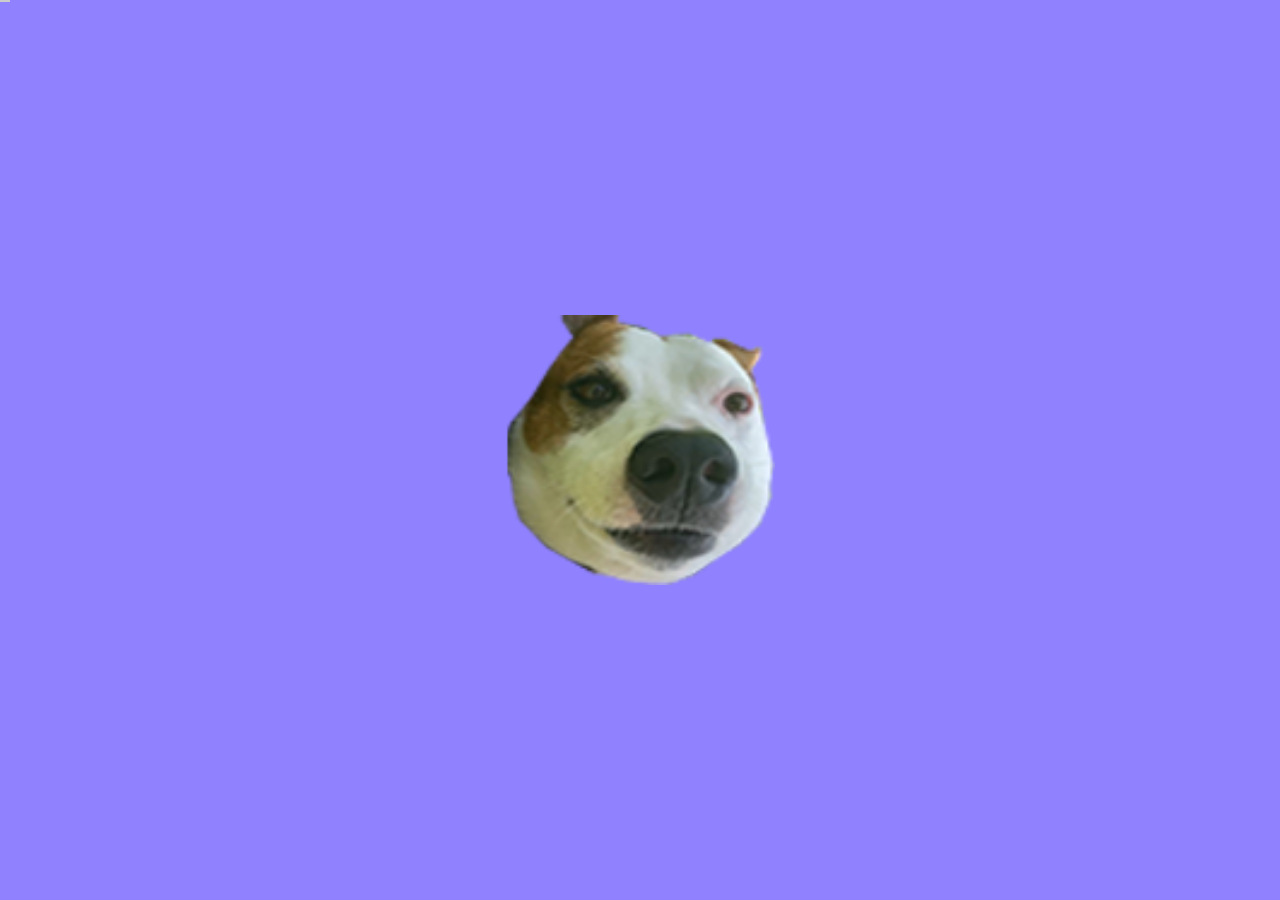
==== index.html @ 77dcffa6 "initial commit" ====
<!DOCTYPE html>
<html lang="en">
<head>
    <meta charset="UTF-8">
    <meta name="viewport" content="width=device-width, initial-scale=1">
    <title>Milo Clicker</title>
    <!-- Metadata -->
    <meta name="application-name" content="Milo Clicker">
    <meta name="author" content="Milo Clicker">
    <meta name="description" content="Milo Clicker">
    <meta name="keywords" content="milo,kingsammelot,clicker,cookie clicker,samme">
    <meta property="og:title" content="Milo Clicker">
    <meta property="og:description" content="click milo so much your hand explodes (but you can still pet milo)">
    <meta property="og:image" content="/img/creekflow.png">
    <meta property="og:type" content="website">
    <meta name="twitter:card" content="summary_large_image">
    <meta name="twitter:title" content="creekflow">
    <meta name="twitter:description" content="creekflow">
    <meta name="twitter:image" content="/img/creekflow.png">
    <link rel="apple-touch-icon" href="/img/creekflow.png">
    <meta name="theme-color" content="#9082ff">
    <!-- Stylesheets -->
    <style>
        @import url("fonts/noto-sans/noto-sans.css");
        * {
            box-sizing: border-box;
            position: relative;
        }
        body {
            background: #9082ff;
            margin: 0;
            height: 100vh;
            overflow: hidden;
            font-family: "Noto Sans", Arial, Helvetica, sans-serif;
        }
        #creekflow {
            cursor: pointer;
            width: 30vh;
            position: absolute;
            top: 50%;
            left: 50%;
            transform: translate(-50%,-50%) scale(1);
            user-select: none;
            transition: transform .2s cubic-bezier(0.33, 1, 0.68, 1);
        }
        #creekflow:active {
            transform: translate(-50%,-50%) scale(.9);
        }
        #items.hidden {
            transform: translate(-100%,0);
        }
        #widgets > div.hidden {
            transform: translate(110%,0);
        }
    </style>
    <link rel="stylesheet" href="css/root.css">
    <link rel="stylesheet" href="css/items.css">
    <link rel="stylesheet" href="css/tooltip.css">
    <link rel="stylesheet" href="css/widgets.css">
    <link rel="stylesheet" href="css/video-js.css">
</head>
<body>
    <img id="creekflow" src="img/creekflow.png" alt="Creekflow" draggable="false" onclick="creekflow()"/>
    <div id="items" class="hidden">
        <ul>
        </ul>
        <span id="count">10 Points</span>
        <span id="power">1x Power</span>
    </div>
    <div id="widgets">
        <div class="top-five-videos hidden">
            <div class="top-five-videos-player">
            </div>
        </div>
        <div class="ecat hidden">
            <div>
                <img class="crude-oil" src="item-data/ecat/item.png" alt="ECAT"/>
                <div class="crude-oil-shadow"></div>
            </div>
        </div>
        <div class="crudeoil hidden">
            <div>
                <img class="crude-oil" src="item-data/crude_oil/item.png" alt=""/>
                <div class="crude-oil-shadow"></div>
            </div>
        </div>
        <div class="music hidden">
            <div class="inner-player">
                <audio class="player"></audio>
                <div>
                    <div class="cover-art">
                        <img class="track-cover" alt="Cover Art">
                    </div>
                </div>
                <div>
                    <div class="track-info">
                        <span class="track-title">track title</span>
                        <span class="track-artist">track artist</span>
                    </div>
                    <div class="track-timestamps">
                        <span class="track-time">-:--</span>
                        <span class="track-time-neg">--:--</span>
                    </div>
                    <div class="track-progress">
                        <div class="track-progress-inner" style="width: 0"></div>
                    </div>
                    <div class="track-controls">
                        <button class="playback-prev"><img src="item-data/album/icons/media-skip-backward.svg" alt="Previous"/></button>
                        <button class="playback-pause"><img src="item-data/album/icons/media-playback-start.svg" alt="Play"/></button>
                        <button class="playback-next"><img src="item-data/album/icons/media-skip-forward.svg" alt="Next"/></button>
                        <label class="player-volume">
                            <img src="item-data/album/icons/player-volume.svg" alt="Volume"/>
                            <input type="range" min="0" max="100" value="50">
                        </label>
                    </div>
                </div>
            </div>
        </div>
    </div>
    <div class="tooltip-container">
        <div id="tooltip"></div>
    </div>
</body>
<script src="js/index.js"></script>
<script src="js/sfx.js"></script>
<script src="js/video.min.js"></script>
<script src="js/player.js"></script>
<script src="js/items.js"></script>
<script src="js/tooltip.js"></script>
<script src="js/playerCore.js"></script>
</html>
---- css/items.css ----
#items {
    list-style: none;
    width: 240px;
    height: 100vh;
    background: rgba(0, 0, 0, 0.8);
    color: #fff;
    border-style: solid;
    border-color: #fff;
    border-width: 1px 1px 1px 0;
    border-radius: 0 12px 12px 0;
    display: flex;
    flex-direction: column;

    transition: transform 1.7s linear;
    transform: translate(0,0);
}
#items > ul {
    margin: 0;
    padding: 4px;
    overflow-y: scroll;
    scrollbar-width: none;
    flex: 1;
}
#items > ul > li {
    background: linear-gradient(0deg, #2a2a2a, #000);
    border: 1px solid #ccc;
    border-radius: 6px;
    padding: 4px;
    user-select: none;
    cursor: pointer;
    margin-bottom: 4px;

    display: grid;
    grid-template-columns: 48px 1fr;
    grid-template-rows: auto auto;
    gap: 0 4px;
    grid-template-areas:
        "item-image item-title"
        "item-image item-cost";
}
#items > ul > li.locked {
    cursor: not-allowed;
    background: linear-gradient(0deg, #111, #000);
    border: 1px solid #777;
    color: #777;
}
#items > ul > li.unlocked {
    cursor: default;
    background: linear-gradient(0deg, #111, #000);
    border: 1px solid #1c1;
    color: #777;
}
#items > ul > li > span {
    display: block;
    pointer-events: none;
}
.item-title {
    grid-area: item-title;
    font-size: 12pt;
    font-weight: bold;
}
.item-cost {
    grid-area: item-cost;
    font-size: 10pt;
}
.item-count {
    position: absolute;
    top: 4px;
    right: 4px;
    color: #000;
    background: #ffffffa0;
    padding: 0 4px;
    border-radius: 4px;
    font-size: 10pt;
}
.item-image {
    grid-area: item-image;
    width: 48px;
    height: 48px;
}
#count {
    border-top: 1px solid #ccc;
    width: 100%;
    padding: 6px 6px 0;
    background: #000;
}
#power {
    width: 100%;
    padding: 0 6px 6px;
    background: #000;
    border-radius: 0 0 11px 0;
}
---- css/tooltip.css ----
.tooltip-container {
    position: absolute;
    top: 0;
    left: 0;
    width: 100%;
    height: 100%;
    z-index: 2147483647;
    pointer-events: none;
    overflow: hidden;
}
#tooltip {
    background: linear-gradient(0deg, #2a2a2a, #000);
    border: 1px solid #ccc;
    padding: 0 4px;
    user-select: none;
    color: #fff;
    width: fit-content;
    font-size: 10pt;
}
---- css/widgets.css ----
#widgets {
    position: absolute;
    right: 0;
    bottom: 0;
    width: 328px;
    height: 100vh;
    padding: 4px;
    display: flex;
    flex-direction: column;
    justify-content: end;
    gap: 4px;
}
#widgets > div {
    background: linear-gradient(0deg, #2a2a2a, #000);
    border: 1px solid #ccc;
    border-radius: 6px;
    padding: 4px;
    user-select: none;
    color: #fff;
    transition: transform 1s linear;
    transform: translate(0,0);
}
#widgets > div.hidden {

}


/* MUSIC PLAYER */
.inner-player {
    display: flex;
    gap: 4px;
}
.inner-player > div:first-of-type {
    width: 96px;
}
.inner-player > div:last-of-type {
    width: auto;
    flex: 1;
    display: flex;
    flex-direction: column;
    gap: 4px;
}
.track-title {
    line-height: 1.1;
}
.cover-art {
    grid-area: cover-art;
    width: 96px;
    height: 96px;
}
.track-cover {
    width: 100%;
    height: 100%;
}
.track-info {
    grid-area: track-info;
    display: flex;
    flex-direction: column;
    min-height: 40px;
}
.track-timestamps {
    grid-area: track-timestamps;
    display: flex;
    justify-content: space-between;
    align-items: end;
    line-height: 1;
    height: 14px;
}
.track-progress {
    grid-area: track-progress;
    width: 100%;
    height: 4px;
    border-radius: 9000px;
    overflow: hidden;
    background: #ffffff40;
}
.track-progress-inner {
    background: #fff;
    height: 100%;
}
.track-controls {
    grid-area: track-controls;
    display: flex;
    gap: 4px;
    margin-top: 2px;
}
.track-controls button {
    width: 24px;
    height: 24px;
    background: linear-gradient(0deg, #2a2a2a, #000);
    border: 1px solid #ccc;
    border-radius: 6px;
    user-select: none;
    color: #fff;
    padding: 3px;
    cursor: pointer;
}
.player-volume {
    flex: 1;
    display: flex;
    align-items: center;
}
.player-volume img {
    width: 16px;
    height: 16px;
}
.player-volume input[type="range"] {
    width: 100px;
    flex: 1;
}



.crudeoil, .ecat {
    display: flex;
    justify-content: center;
    align-items: center;
}
.crudeoil > div,
.ecat > div {
    width: 200px;
    height: 200px;
    cursor: pointer;
}
.crudeoil.locked,
.ecat.locked {
    cursor: not-allowed;
}
.crude-oil, .crude-oil-shadow {
    width: 200px;
    height: 200px;
    position: absolute;
}
.crude-oil-shadow {
    background-image: url("../item-data/crude_oil/item.png");
    background-size: 200px 200px;
    background-repeat: no-repeat;
    filter: brightness(0);
    height: 100%;
    opacity: 0.8;
}
.ecat .crude-oil-shadow {
    background-image: url("../item-data/ecat/item.png");
}
.top-five-videos {
    
}
.top-five-videos .video-js {
    width: 100%;
    height: auto;
    aspect-ratio: 16 / 9;
}
.video-js .vjs-icon-placeholder {
    position: static;
}
---- css/video-js.css ----
.vjs-svg-icon {
  display: inline-block;
  background-repeat: no-repeat;
  background-position: center;
  fill: currentColor;
  height: 1.8em;
  width: 1.8em;
}
.vjs-svg-icon:before {
  content: none !important;
}

.vjs-svg-icon:hover,
.vjs-control:focus .vjs-svg-icon {
  filter: drop-shadow(0 0 0.25em #fff);
}

.vjs-modal-dialog .vjs-modal-dialog-content, .video-js .vjs-modal-dialog, .vjs-button > .vjs-icon-placeholder:before, .video-js .vjs-big-play-button .vjs-icon-placeholder:before {
  position: absolute;
  top: 0;
  left: 0;
  width: 100%;
  height: 100%;
}

.vjs-button > .vjs-icon-placeholder:before, .video-js .vjs-big-play-button .vjs-icon-placeholder:before {
  text-align: center;
}

@font-face {
  font-family: VideoJS;
  src: url([data-uri]) format("woff");
  font-weight: normal;
  font-style: normal;
}
.vjs-icon-play, .video-js .vjs-play-control .vjs-icon-placeholder, .video-js .vjs-big-play-button .vjs-icon-placeholder:before {
  font-family: VideoJS;
  font-weight: normal;
  font-style: normal;
}
.vjs-icon-play:before, .video-js .vjs-play-control .vjs-icon-placeholder:before, .video-js .vjs-big-play-button .vjs-icon-placeholder:before {
  content: "\f101";
}

.vjs-icon-play-circle {
  font-family: VideoJS;
  font-weight: normal;
  font-style: normal;
}
.vjs-icon-play-circle:before {
  content: "\f102";
}

.vjs-icon-pause, .video-js .vjs-play-control.vjs-playing .vjs-icon-placeholder {
  font-family: VideoJS;
  font-weight: normal;
  font-style: normal;
}
.vjs-icon-pause:before, .video-js .vjs-play-control.vjs-playing .vjs-icon-placeholder:before {
  content: "\f103";
}

.vjs-icon-volume-mute, .video-js .vjs-mute-control.vjs-vol-0 .vjs-icon-placeholder {
  font-family: VideoJS;
  font-weight: normal;
  font-style: normal;
}
.vjs-icon-volume-mute:before, .video-js .vjs-mute-control.vjs-vol-0 .vjs-icon-placeholder:before {
  content: "\f104";
}

.vjs-icon-volume-low, .video-js .vjs-mute-control.vjs-vol-1 .vjs-icon-placeholder {
  font-family: VideoJS;
  font-weight: normal;
  font-style: normal;
}
.vjs-icon-volume-low:before, .video-js .vjs-mute-control.vjs-vol-1 .vjs-icon-placeholder:before {
  content: "\f105";
}

.vjs-icon-volume-mid, .video-js .vjs-mute-control.vjs-vol-2 .vjs-icon-placeholder {
  font-family: VideoJS;
  font-weight: normal;
  font-style: normal;
}
.vjs-icon-volume-mid:before, .video-js .vjs-mute-control.vjs-vol-2 .vjs-icon-placeholder:before {
  content: "\f106";
}

.vjs-icon-volume-high, .video-js .vjs-mute-control .vjs-icon-placeholder {
  font-family: VideoJS;
  font-weight: normal;
  font-style: normal;
}
.vjs-icon-volume-high:before, .video-js .vjs-mute-control .vjs-icon-placeholder:before {
  content: "\f107";
}

.vjs-icon-fullscreen-enter, .video-js .vjs-fullscreen-control .vjs-icon-placeholder {
  font-family: VideoJS;
  font-weight: normal;
  font-style: normal;
}
.vjs-icon-fullscreen-enter:before, .video-js .vjs-fullscreen-control .vjs-icon-placeholder:before {
  content: "\f108";
}

.vjs-icon-fullscreen-exit, .video-js.vjs-fullscreen .vjs-fullscreen-control .vjs-icon-placeholder {
  font-family: VideoJS;
  font-weight: normal;
  font-style: normal;
}
.vjs-icon-fullscreen-exit:before, .video-js.vjs-fullscreen .vjs-fullscreen-control .vjs-icon-placeholder:before {
  content: "\f109";
}

.vjs-icon-spinner {
  font-family: VideoJS;
  font-weight: normal;
  font-style: normal;
}
.vjs-icon-spinner:before {
  content: "\f10a";
}

.vjs-icon-subtitles, .video-js .vjs-subs-caps-button .vjs-icon-placeholder,
.video-js.video-js:lang(en-GB) .vjs-subs-caps-button .vjs-icon-placeholder,
.video-js.video-js:lang(en-IE) .vjs-subs-caps-button .vjs-icon-placeholder,
.video-js.video-js:lang(en-AU) .vjs-subs-caps-button .vjs-icon-placeholder,
.video-js.video-js:lang(en-NZ) .vjs-subs-caps-button .vjs-icon-placeholder, .video-js .vjs-subtitles-button .vjs-icon-placeholder {
  font-family: VideoJS;
  font-weight: normal;
  font-style: normal;
}
.vjs-icon-subtitles:before, .video-js .vjs-subs-caps-button .vjs-icon-placeholder:before,
.video-js.video-js:lang(en-GB) .vjs-subs-caps-button .vjs-icon-placeholder:before,
.video-js.video-js:lang(en-IE) .vjs-subs-caps-button .vjs-icon-placeholder:before,
.video-js.video-js:lang(en-AU) .vjs-subs-caps-button .vjs-icon-placeholder:before,
.video-js.video-js:lang(en-NZ) .vjs-subs-caps-button .vjs-icon-placeholder:before, .video-js .vjs-subtitles-button .vjs-icon-placeholder:before {
  content: "\f10b";
}

.vjs-icon-captions, .video-js:lang(en) .vjs-subs-caps-button .vjs-icon-placeholder,
.video-js:lang(fr-CA) .vjs-subs-caps-button .vjs-icon-placeholder, .video-js .vjs-captions-button .vjs-icon-placeholder {
  font-family: VideoJS;
  font-weight: normal;
  font-style: normal;
}
.vjs-icon-captions:before, .video-js:lang(en) .vjs-subs-caps-button .vjs-icon-placeholder:before,
.video-js:lang(fr-CA) .vjs-subs-caps-button .vjs-icon-placeholder:before, .video-js .vjs-captions-button .vjs-icon-placeholder:before {
  content: "\f10c";
}

.vjs-icon-hd {
  font-family: VideoJS;
  font-weight: normal;
  font-style: normal;
}
.vjs-icon-hd:before {
  content: "\f10d";
}

.vjs-icon-chapters, .video-js .vjs-chapters-button .vjs-icon-placeholder {
  font-family: VideoJS;
  font-weight: normal;
  font-style: normal;
}
.vjs-icon-chapters:before, .video-js .vjs-chapters-button .vjs-icon-placeholder:before {
  content: "\f10e";
}

.vjs-icon-downloading {
  font-family: VideoJS;
  font-weight: normal;
  font-style: normal;
}
.vjs-icon-downloading:before {
  content: "\f10f";
}

.vjs-icon-file-download {
  font-family: VideoJS;
  font-weight: normal;
  font-style: normal;
}
.vjs-icon-file-download:before {
  content: "\f110";
}

.vjs-icon-file-download-done {
  font-family: VideoJS;
  font-weight: normal;
  font-style: normal;
}
.vjs-icon-file-download-done:before {
  content: "\f111";
}

.vjs-icon-file-download-off {
  font-family: VideoJS;
  font-weight: normal;
  font-style: normal;
}
.vjs-icon-file-download-off:before {
  content: "\f112";
}

.vjs-icon-share {
  font-family: VideoJS;
  font-weight: normal;
  font-style: normal;
}
.vjs-icon-share:before {
  content: "\f113";
}

.vjs-icon-cog {
  font-family: VideoJS;
  font-weight: normal;
  font-style: normal;
}
.vjs-icon-cog:before {
  content: "\f114";
}

.vjs-icon-square {
  font-family: VideoJS;
  font-weight: normal;
  font-style: normal;
}
.vjs-icon-square:before {
  content: "\f115";
}

.vjs-icon-circle, .vjs-seek-to-live-control .vjs-icon-placeholder, .video-js .vjs-volume-level, .video-js .vjs-play-progress {
  font-family: VideoJS;
  font-weight: normal;
  font-style: normal;
}
.vjs-icon-circle:before, .vjs-seek-to-live-control .vjs-icon-placeholder:before, .video-js .vjs-volume-level:before, .video-js .vjs-play-progress:before {
  content: "\f116";
}

.vjs-icon-circle-outline {
  font-family: VideoJS;
  font-weight: normal;
  font-style: normal;
}
.vjs-icon-circle-outline:before {
  content: "\f117";
}

.vjs-icon-circle-inner-circle {
  font-family: VideoJS;
  font-weight: normal;
  font-style: normal;
}
.vjs-icon-circle-inner-circle:before {
  content: "\f118";
}

.vjs-icon-cancel, .video-js .vjs-control.vjs-close-button .vjs-icon-placeholder {
  font-family: VideoJS;
  font-weight: normal;
  font-style: normal;
}
.vjs-icon-cancel:before, .video-js .vjs-control.vjs-close-button .vjs-icon-placeholder:before {
  content: "\f119";
}

.vjs-icon-repeat {
  font-family: VideoJS;
  font-weight: normal;
  font-style: normal;
}
.vjs-icon-repeat:before {
  content: "\f11a";
}

.vjs-icon-replay, .video-js .vjs-play-control.vjs-ended .vjs-icon-placeholder {
  font-family: VideoJS;
  font-weight: normal;
  font-style: normal;
}
.vjs-icon-replay:before, .video-js .vjs-play-control.vjs-ended .vjs-icon-placeholder:before {
  content: "\f11b";
}

.vjs-icon-replay-5, .video-js .vjs-skip-backward-5 .vjs-icon-placeholder {
  font-family: VideoJS;
  font-weight: normal;
  font-style: normal;
}
.vjs-icon-replay-5:before, .video-js .vjs-skip-backward-5 .vjs-icon-placeholder:before {
  content: "\f11c";
}

.vjs-icon-replay-10, .video-js .vjs-skip-backward-10 .vjs-icon-placeholder {
  font-family: VideoJS;
  font-weight: normal;
  font-style: normal;
}
.vjs-icon-replay-10:before, .video-js .vjs-skip-backward-10 .vjs-icon-placeholder:before {
  content: "\f11d";
}

.vjs-icon-replay-30, .video-js .vjs-skip-backward-30 .vjs-icon-placeholder {
  font-family: VideoJS;
  font-weight: normal;
  font-style: normal;
}
.vjs-icon-replay-30:before, .video-js .vjs-skip-backward-30 .vjs-icon-placeholder:before {
  content: "\f11e";
}

.vjs-icon-forward-5, .video-js .vjs-skip-forward-5 .vjs-icon-placeholder {
  font-family: VideoJS;
  font-weight: normal;
  font-style: normal;
}
.vjs-icon-forward-5:before, .video-js .vjs-skip-forward-5 .vjs-icon-placeholder:before {
  content: "\f11f";
}

.vjs-icon-forward-10, .video-js .vjs-skip-forward-10 .vjs-icon-placeholder {
  font-family: VideoJS;
  font-weight: normal;
  font-style: normal;
}
.vjs-icon-forward-10:before, .video-js .vjs-skip-forward-10 .vjs-icon-placeholder:before {
  content: "\f120";
}

.vjs-icon-forward-30, .video-js .vjs-skip-forward-30 .vjs-icon-placeholder {
  font-family: VideoJS;
  font-weight: normal;
  font-style: normal;
}
.vjs-icon-forward-30:before, .video-js .vjs-skip-forward-30 .vjs-icon-placeholder:before {
  content: "\f121";
}

.vjs-icon-audio, .video-js .vjs-audio-button .vjs-icon-placeholder {
  font-family: VideoJS;
  font-weight: normal;
  font-style: normal;
}
.vjs-icon-audio:before, .video-js .vjs-audio-button .vjs-icon-placeholder:before {
  content: "\f122";
}

.vjs-icon-next-item {
  font-family: VideoJS;
  font-weight: normal;
  font-style: normal;
}
.vjs-icon-next-item:before {
  content: "\f123";
}

.vjs-icon-previous-item {
  font-family: VideoJS;
  font-weight: normal;
  font-style: normal;
}
.vjs-icon-previous-item:before {
  content: "\f124";
}

.vjs-icon-shuffle {
  font-family: VideoJS;
  font-weight: normal;
  font-style: normal;
}
.vjs-icon-shuffle:before {
  content: "\f125";
}

.vjs-icon-cast {
  font-family: VideoJS;
  font-weight: normal;
  font-style: normal;
}
.vjs-icon-cast:before {
  content: "\f126";
}

.vjs-icon-picture-in-picture-enter, .video-js .vjs-picture-in-picture-control .vjs-icon-placeholder {
  font-family: VideoJS;
  font-weight: normal;
  font-style: normal;
}
.vjs-icon-picture-in-picture-enter:before, .video-js .vjs-picture-in-picture-control .vjs-icon-placeholder:before {
  content: "\f127";
}

.vjs-icon-picture-in-picture-exit, .video-js.vjs-picture-in-picture .vjs-picture-in-picture-control .vjs-icon-placeholder {
  font-family: VideoJS;
  font-weight: normal;
  font-style: normal;
}
.vjs-icon-picture-in-picture-exit:before, .video-js.vjs-picture-in-picture .vjs-picture-in-picture-control .vjs-icon-placeholder:before {
  content: "\f128";
}

.vjs-icon-facebook {
  font-family: VideoJS;
  font-weight: normal;
  font-style: normal;
}
.vjs-icon-facebook:before {
  content: "\f129";
}

.vjs-icon-linkedin {
  font-family: VideoJS;
  font-weight: normal;
  font-style: normal;
}
.vjs-icon-linkedin:before {
  content: "\f12a";
}

.vjs-icon-twitter {
  font-family: VideoJS;
  font-weight: normal;
  font-style: normal;
}
.vjs-icon-twitter:before {
  content: "\f12b";
}

.vjs-icon-tumblr {
  font-family: VideoJS;
  font-weight: normal;
  font-style: normal;
}
.vjs-icon-tumblr:before {
  content: "\f12c";
}

.vjs-icon-pinterest {
  font-family: VideoJS;
  font-weight: normal;
  font-style: normal;
}
.vjs-icon-pinterest:before {
  content: "\f12d";
}

.vjs-icon-audio-description, .video-js .vjs-descriptions-button .vjs-icon-placeholder {
  font-family: VideoJS;
  font-weight: normal;
  font-style: normal;
}
.vjs-icon-audio-description:before, .video-js .vjs-descriptions-button .vjs-icon-placeholder:before {
  content: "\f12e";
}

.video-js {
  display: inline-block;
  vertical-align: top;
  box-sizing: border-box;
  color: #fff;
  background-color: #000;
  position: relative;
  padding: 0;
  font-size: 10px;
  line-height: 1;
  font-weight: normal;
  font-style: normal;
  font-family: Arial, Helvetica, sans-serif;
  word-break: initial;
}
.video-js:-moz-full-screen {
  position: absolute;
}
.video-js:-webkit-full-screen {
  width: 100% !important;
  height: 100% !important;
}

.video-js[tabindex="-1"] {
  outline: none;
}

.video-js *,
.video-js *:before,
.video-js *:after {
  box-sizing: inherit;
}

.video-js ul {
  font-family: inherit;
  font-size: inherit;
  line-height: inherit;
  list-style-position: outside;
  margin-left: 0;
  margin-right: 0;
  margin-top: 0;
  margin-bottom: 0;
}

.video-js.vjs-fluid,
.video-js.vjs-16-9,
.video-js.vjs-4-3,
.video-js.vjs-9-16,
.video-js.vjs-1-1 {
  width: 100%;
  max-width: 100%;
}

.video-js.vjs-fluid:not(.vjs-audio-only-mode),
.video-js.vjs-16-9:not(.vjs-audio-only-mode),
.video-js.vjs-4-3:not(.vjs-audio-only-mode),
.video-js.vjs-9-16:not(.vjs-audio-only-mode),
.video-js.vjs-1-1:not(.vjs-audio-only-mode) {
  height: 0;
}

.video-js.vjs-16-9:not(.vjs-audio-only-mode) {
  padding-top: 56.25%;
}

.video-js.vjs-4-3:not(.vjs-audio-only-mode) {
  padding-top: 75%;
}

.video-js.vjs-9-16:not(.vjs-audio-only-mode) {
  padding-top: 177.7777777778%;
}

.video-js.vjs-1-1:not(.vjs-audio-only-mode) {
  padding-top: 100%;
}

.video-js.vjs-fill:not(.vjs-audio-only-mode) {
  width: 100%;
  height: 100%;
}

.video-js .vjs-tech {
  position: absolute;
  top: 0;
  left: 0;
  width: 100%;
  height: 100%;
}

.video-js.vjs-audio-only-mode .vjs-tech {
  display: none;
}

body.vjs-full-window,
body.vjs-pip-window {
  padding: 0;
  margin: 0;
  height: 100%;
}

.vjs-full-window .video-js.vjs-fullscreen,
body.vjs-pip-window .video-js {
  position: fixed;
  overflow: hidden;
  z-index: 1000;
  left: 0;
  top: 0;
  bottom: 0;
  right: 0;
}

.video-js.vjs-fullscreen:not(.vjs-ios-native-fs),
body.vjs-pip-window .video-js {
  width: 100% !important;
  height: 100% !important;
  padding-top: 0 !important;
  display: block;
}

.video-js.vjs-fullscreen.vjs-user-inactive {
  cursor: none;
}

.vjs-pip-container .vjs-pip-text {
  position: absolute;
  bottom: 10%;
  font-size: 2em;
  background-color: rgba(0, 0, 0, 0.7);
  padding: 0.5em;
  text-align: center;
  width: 100%;
}

.vjs-layout-tiny.vjs-pip-container .vjs-pip-text,
.vjs-layout-x-small.vjs-pip-container .vjs-pip-text,
.vjs-layout-small.vjs-pip-container .vjs-pip-text {
  bottom: 0;
  font-size: 1.4em;
}

.vjs-hidden {
  display: none !important;
}

.vjs-disabled {
  opacity: 0.5;
  cursor: default;
}

.video-js .vjs-offscreen {
  height: 1px;
  left: -9999px;
  position: absolute;
  top: 0;
  width: 1px;
}

.vjs-lock-showing {
  display: block !important;
  opacity: 1 !important;
  visibility: visible !important;
}

.vjs-no-js {
  padding: 20px;
  color: #fff;
  background-color: #000;
  font-size: 18px;
  font-family: Arial, Helvetica, sans-serif;
  text-align: center;
  width: 300px;
  height: 150px;
  margin: 0px auto;
}

.vjs-no-js a,
.vjs-no-js a:visited {
  color: #66A8CC;
}

.video-js .vjs-big-play-button {
  font-size: 3em;
  line-height: 1.5em;
  height: 1.63332em;
  width: 3em;
  display: block;
  position: absolute;
  top: 50%;
  left: 50%;
  padding: 0;
  margin-top: -0.81666em;
  margin-left: -1.5em;
  cursor: pointer;
  opacity: 1;
  border: 0.06666em solid #fff;
  background-color: #2B333F;
  background-color: rgba(43, 51, 63, 0.7);
  border-radius: 0.3em;
  transition: all 0.4s;
}
.vjs-big-play-button .vjs-svg-icon {
  width: 1em;
  height: 1em;
  position: absolute;
  top: 50%;
  left: 50%;
  line-height: 1;
  transform: translate(-50%, -50%);
}

.video-js:hover .vjs-big-play-button,
.video-js .vjs-big-play-button:focus {
  border-color: #fff;
  background-color: rgb(114.9141509434, 132.7028301887, 159.3858490566);
  background-color: rgba(114.9141509434, 132.7028301887, 159.3858490566, 0.5);
  transition: all 0s;
}

.vjs-controls-disabled .vjs-big-play-button,
.vjs-has-started .vjs-big-play-button,
.vjs-using-native-controls .vjs-big-play-button,
.vjs-error .vjs-big-play-button {
  display: none;
}

.vjs-has-started.vjs-paused.vjs-show-big-play-button-on-pause:not(.vjs-seeking, .vjs-scrubbing, .vjs-error) .vjs-big-play-button {
  display: block;
}

.video-js button {
  background: none;
  border: none;
  color: inherit;
  display: inline-block;
  font-size: inherit;
  line-height: inherit;
  text-transform: none;
  text-decoration: none;
  transition: none;
  -webkit-appearance: none;
  -moz-appearance: none;
       appearance: none;
}

.video-js.vjs-spatial-navigation-enabled .vjs-button:focus {
  outline: 0.0625em solid white;
  box-shadow: none;
}

.vjs-control .vjs-button {
  width: 100%;
  height: 100%;
}

.video-js .vjs-control.vjs-close-button {
  cursor: pointer;
  height: 3em;
  position: absolute;
  right: 0;
  top: 0.5em;
  z-index: 2;
}
.video-js .vjs-modal-dialog {
  background: rgba(0, 0, 0, 0.8);
  background: linear-gradient(180deg, rgba(0, 0, 0, 0.8), rgba(255, 255, 255, 0));
  overflow: auto;
}

.video-js .vjs-modal-dialog > * {
  box-sizing: border-box;
}

.vjs-modal-dialog .vjs-modal-dialog-content {
  font-size: 1.2em;
  line-height: 1.5;
  padding: 20px 24px;
  z-index: 1;
}

.vjs-menu-button {
  cursor: pointer;
}

.vjs-menu-button.vjs-disabled {
  cursor: default;
}

.vjs-workinghover .vjs-menu-button.vjs-disabled:hover .vjs-menu {
  display: none;
}

.vjs-menu .vjs-menu-content {
  display: block;
  padding: 0;
  margin: 0;
  font-family: Arial, Helvetica, sans-serif;
  overflow: auto;
}

.vjs-menu .vjs-menu-content > * {
  box-sizing: border-box;
}

.vjs-scrubbing .vjs-control.vjs-menu-button:hover .vjs-menu {
  display: none;
}

.vjs-menu li {
  display: flex;
  justify-content: center;
  list-style: none;
  margin: 0;
  padding: 0.2em 0;
  line-height: 1.4em;
  font-size: 1.2em;
  text-align: center;
  text-transform: lowercase;
}

.vjs-menu li.vjs-menu-item:focus,
.vjs-menu li.vjs-menu-item:hover,
.js-focus-visible .vjs-menu li.vjs-menu-item:hover {
  background-color: rgb(114.9141509434, 132.7028301887, 159.3858490566);
  background-color: rgba(114.9141509434, 132.7028301887, 159.3858490566, 0.5);
}

.vjs-menu li.vjs-selected,
.vjs-menu li.vjs-selected:focus,
.vjs-menu li.vjs-selected:hover,
.js-focus-visible .vjs-menu li.vjs-selected:hover {
  background-color: #fff;
  color: #2B333F;
}
.vjs-menu li.vjs-selected .vjs-svg-icon,
.vjs-menu li.vjs-selected:focus .vjs-svg-icon,
.vjs-menu li.vjs-selected:hover .vjs-svg-icon,
.js-focus-visible .vjs-menu li.vjs-selected:hover .vjs-svg-icon {
  fill: #000000;
}

.video-js .vjs-menu *:not(.vjs-selected):focus:not(:focus-visible),
.js-focus-visible .vjs-menu *:not(.vjs-selected):focus:not(.focus-visible) {
  background: none;
}

.vjs-menu li.vjs-menu-title {
  text-align: center;
  text-transform: uppercase;
  font-size: 1em;
  line-height: 2em;
  padding: 0;
  margin: 0 0 0.3em 0;
  font-weight: bold;
  cursor: default;
}

.vjs-menu-button-popup .vjs-menu {
  display: none;
  position: absolute;
  bottom: 0;
  width: 10em;
  left: -3em;
  height: 0em;
  margin-bottom: 1.5em;
  border-top-color: rgba(43, 51, 63, 0.7);
}

.vjs-pip-window .vjs-menu-button-popup .vjs-menu {
  left: unset;
  right: 1em;
}

.vjs-menu-button-popup .vjs-menu .vjs-menu-content {
  background-color: #2B333F;
  background-color: rgba(43, 51, 63, 0.7);
  position: absolute;
  width: 100%;
  bottom: 1.5em;
  max-height: 15em;
}

.vjs-layout-tiny .vjs-menu-button-popup .vjs-menu .vjs-menu-content,
.vjs-layout-x-small .vjs-menu-button-popup .vjs-menu .vjs-menu-content {
  max-height: 5em;
}

.vjs-layout-small .vjs-menu-button-popup .vjs-menu .vjs-menu-content {
  max-height: 10em;
}

.vjs-layout-medium .vjs-menu-button-popup .vjs-menu .vjs-menu-content {
  max-height: 14em;
}

.vjs-layout-large .vjs-menu-button-popup .vjs-menu .vjs-menu-content,
.vjs-layout-x-large .vjs-menu-button-popup .vjs-menu .vjs-menu-content,
.vjs-layout-huge .vjs-menu-button-popup .vjs-menu .vjs-menu-content {
  max-height: 25em;
}

.vjs-workinghover .vjs-menu-button-popup.vjs-hover .vjs-menu,
.vjs-menu-button-popup .vjs-menu.vjs-lock-showing {
  display: block;
}

.video-js .vjs-menu-button-inline {
  transition: all 0.4s;
  overflow: hidden;
}

.video-js .vjs-menu-button-inline:before {
  width: 2.222222222em;
}

.video-js .vjs-menu-button-inline:hover,
.video-js .vjs-menu-button-inline:focus,
.video-js .vjs-menu-button-inline.vjs-slider-active {
  width: 12em;
}

.vjs-menu-button-inline .vjs-menu {
  opacity: 0;
  height: 100%;
  width: auto;
  position: absolute;
  left: 4em;
  top: 0;
  padding: 0;
  margin: 0;
  transition: all 0.4s;
}

.vjs-menu-button-inline:hover .vjs-menu,
.vjs-menu-button-inline:focus .vjs-menu,
.vjs-menu-button-inline.vjs-slider-active .vjs-menu {
  display: block;
  opacity: 1;
}

.vjs-menu-button-inline .vjs-menu-content {
  width: auto;
  height: 100%;
  margin: 0;
  overflow: hidden;
}

.video-js .vjs-control-bar {
  display: none;
  width: 100%;
  position: absolute;
  bottom: 0;
  left: 0;
  right: 0;
  height: 3em;
  background-color: #2B333F;
  background-color: rgba(43, 51, 63, 0.7);
}

.video-js.vjs-spatial-navigation-enabled .vjs-control-bar {
  gap: 1px;
}

.video-js:not(.vjs-controls-disabled, .vjs-using-native-controls, .vjs-error) .vjs-control-bar.vjs-lock-showing {
  display: flex !important;
}

.vjs-has-started .vjs-control-bar,
.vjs-audio-only-mode .vjs-control-bar {
  display: flex;
  visibility: visible;
  opacity: 1;
  transition: visibility 0.1s, opacity 0.1s;
}

.vjs-has-started.vjs-user-inactive.vjs-playing .vjs-control-bar {
  visibility: visible;
  opacity: 0;
  pointer-events: none;
  transition: visibility 1s, opacity 1s;
}

.vjs-controls-disabled .vjs-control-bar,
.vjs-using-native-controls .vjs-control-bar,
.vjs-error .vjs-control-bar {
  display: none !important;
}

.vjs-audio.vjs-has-started.vjs-user-inactive.vjs-playing .vjs-control-bar,
.vjs-audio-only-mode.vjs-has-started.vjs-user-inactive.vjs-playing .vjs-control-bar {
  opacity: 1;
  visibility: visible;
  pointer-events: auto;
}

.video-js .vjs-control {
  position: relative;
  text-align: center;
  margin: 0;
  padding: 0;
  height: 100%;
  width: 4em;
  flex: none;
}

.video-js .vjs-control.vjs-visible-text {
  width: auto;
  padding-left: 1em;
  padding-right: 1em;
}

.vjs-button > .vjs-icon-placeholder:before {
  font-size: 1.8em;
  line-height: 1.67;
}

.vjs-button > .vjs-icon-placeholder {
  display: block;
}

.vjs-button > .vjs-svg-icon {
  display: inline-block;
}

.video-js .vjs-control:focus:before,
.video-js .vjs-control:hover:before,
.video-js .vjs-control:focus {
  text-shadow: 0em 0em 1em white;
}

.video-js *:not(.vjs-visible-text) > .vjs-control-text {
  border: 0;
  clip: rect(0 0 0 0);
  height: 1px;
  overflow: hidden;
  padding: 0;
  position: absolute;
  width: 1px;
}

.video-js .vjs-custom-control-spacer {
  display: none;
}

.video-js .vjs-progress-control {
  cursor: pointer;
  flex: auto;
  display: flex;
  align-items: center;
  min-width: 4em;
  touch-action: none;
}

.video-js .vjs-progress-control.disabled {
  cursor: default;
}

.vjs-live .vjs-progress-control {
  display: none;
}

.vjs-liveui .vjs-progress-control {
  display: flex;
  align-items: center;
}

.video-js .vjs-progress-holder {
  flex: auto;
  transition: all 0.2s;
  height: 0.3em;
}

.video-js .vjs-progress-control .vjs-progress-holder {
  margin: 0 10px;
}

.video-js .vjs-progress-control:hover .vjs-progress-holder,
.video-js.vjs-scrubbing.vjs-touch-enabled .vjs-progress-control .vjs-progress-holder {
  font-size: 1.6666666667em;
}

.video-js .vjs-progress-control:hover .vjs-progress-holder.disabled {
  font-size: 1em;
}

.video-js .vjs-progress-holder .vjs-play-progress,
.video-js .vjs-progress-holder .vjs-load-progress,
.video-js .vjs-progress-holder .vjs-load-progress div {
  position: absolute;
  display: block;
  height: 100%;
  margin: 0;
  padding: 0;
  width: 0;
}

.video-js .vjs-play-progress {
  background-color: #fff;
}
.video-js .vjs-play-progress:before {
  font-size: 0.9em;
  position: absolute;
  right: -0.5em;
  line-height: 0.35em;
  z-index: 1;
}

.vjs-svg-icons-enabled .vjs-play-progress:before {
  content: none !important;
}

.vjs-play-progress .vjs-svg-icon {
  position: absolute;
  top: -0.35em;
  right: -0.4em;
  width: 0.9em;
  height: 0.9em;
  pointer-events: none;
  line-height: 0.15em;
  z-index: 1;
}

.video-js .vjs-load-progress {
  background: rgba(114.9141509434, 132.7028301887, 159.3858490566, 0.5);
}

.video-js .vjs-load-progress div {
  background: rgba(114.9141509434, 132.7028301887, 159.3858490566, 0.75);
}

.video-js .vjs-time-tooltip {
  background-color: #fff;
  background-color: rgba(255, 255, 255, 0.8);
  border-radius: 0.3em;
  color: #000;
  float: right;
  font-family: Arial, Helvetica, sans-serif;
  font-size: 1em;
  padding: 6px 8px 8px 8px;
  pointer-events: none;
  position: absolute;
  top: -3.4em;
  visibility: hidden;
  z-index: 1;
}

.video-js .vjs-progress-holder:focus .vjs-time-tooltip {
  display: none;
}

.video-js .vjs-progress-control:hover .vjs-time-tooltip,
.video-js .vjs-progress-control:hover .vjs-progress-holder:focus .vjs-time-tooltip,
.video-js.vjs-scrubbing.vjs-touch-enabled .vjs-progress-control .vjs-time-tooltip {
  display: block;
  font-size: 0.6em;
  visibility: visible;
}

.video-js .vjs-progress-control.disabled:hover .vjs-time-tooltip {
  font-size: 1em;
}

.video-js .vjs-progress-control .vjs-mouse-display {
  display: none;
  position: absolute;
  width: 1px;
  height: 100%;
  background-color: #000;
  z-index: 1;
}

.video-js .vjs-progress-control:hover .vjs-mouse-display {
  display: block;
}

.video-js.vjs-scrubbing.vjs-touch-enabled .vjs-progress-control .vjs-mouse-display {
  display: block;
}

.video-js.vjs-user-inactive .vjs-progress-control .vjs-mouse-display,
.video-js.vjs-touch-enabled:not(.vjs-scrubbing) .vjs-progress-control .vjs-mouse-display {
  visibility: hidden;
  opacity: 0;
  transition: visibility 1s, opacity 1s;
}

.vjs-mouse-display .vjs-time-tooltip {
  color: #fff;
  background-color: #000;
  background-color: rgba(0, 0, 0, 0.8);
}

.video-js .vjs-slider {
  position: relative;
  cursor: pointer;
  padding: 0;
  margin: 0 0.45em 0 0.45em;
  /* iOS Safari */
  -webkit-touch-callout: none;
  /* Safari, and Chrome 53 */
  -webkit-user-select: none;
  /* Non-prefixed version, currently supported by Chrome and Opera */
  -moz-user-select: none;
       user-select: none;
  background-color: rgb(114.9141509434, 132.7028301887, 159.3858490566);
  background-color: rgba(114.9141509434, 132.7028301887, 159.3858490566, 0.5);
}

.video-js .vjs-slider.disabled {
  cursor: default;
}

.video-js .vjs-slider:focus {
  text-shadow: 0em 0em 1em white;
  box-shadow: 0 0 1em #fff;
}

.video-js.vjs-spatial-navigation-enabled .vjs-slider:focus {
  outline: 0.0625em solid white;
}

.video-js .vjs-mute-control {
  cursor: pointer;
  flex: none;
}
.video-js .vjs-volume-control {
  cursor: pointer;
  margin-right: 1em;
  display: flex;
}

.video-js .vjs-volume-control.vjs-volume-horizontal {
  width: 5em;
}

.video-js .vjs-volume-panel .vjs-volume-control {
  visibility: visible;
  opacity: 0;
  width: 1px;
  height: 1px;
  margin-left: -1px;
}

.video-js .vjs-volume-panel {
  transition: width 1s;
}
.video-js .vjs-volume-panel.vjs-hover .vjs-volume-control, .video-js .vjs-volume-panel:active .vjs-volume-control, .video-js .vjs-volume-panel:focus .vjs-volume-control, .video-js .vjs-volume-panel .vjs-volume-control:active, .video-js .vjs-volume-panel.vjs-hover .vjs-mute-control ~ .vjs-volume-control, .video-js .vjs-volume-panel .vjs-volume-control.vjs-slider-active {
  visibility: visible;
  opacity: 1;
  position: relative;
  transition: visibility 0.1s, opacity 0.1s, height 0.1s, width 0.1s, left 0s, top 0s;
}
.video-js .vjs-volume-panel.vjs-hover .vjs-volume-control.vjs-volume-horizontal, .video-js .vjs-volume-panel:active .vjs-volume-control.vjs-volume-horizontal, .video-js .vjs-volume-panel:focus .vjs-volume-control.vjs-volume-horizontal, .video-js .vjs-volume-panel .vjs-volume-control:active.vjs-volume-horizontal, .video-js .vjs-volume-panel.vjs-hover .vjs-mute-control ~ .vjs-volume-control.vjs-volume-horizontal, .video-js .vjs-volume-panel .vjs-volume-control.vjs-slider-active.vjs-volume-horizontal {
  width: 5em;
  height: 3em;
  margin-right: 0;
}
.video-js .vjs-volume-panel.vjs-hover .vjs-volume-control.vjs-volume-vertical, .video-js .vjs-volume-panel:active .vjs-volume-control.vjs-volume-vertical, .video-js .vjs-volume-panel:focus .vjs-volume-control.vjs-volume-vertical, .video-js .vjs-volume-panel .vjs-volume-control:active.vjs-volume-vertical, .video-js .vjs-volume-panel.vjs-hover .vjs-mute-control ~ .vjs-volume-control.vjs-volume-vertical, .video-js .vjs-volume-panel .vjs-volume-control.vjs-slider-active.vjs-volume-vertical {
  left: -3.5em;
  transition: left 0s;
}
.video-js .vjs-volume-panel.vjs-volume-panel-horizontal.vjs-hover, .video-js .vjs-volume-panel.vjs-volume-panel-horizontal:active, .video-js .vjs-volume-panel.vjs-volume-panel-horizontal.vjs-slider-active {
  width: 10em;
  transition: width 0.1s;
}
.video-js .vjs-volume-panel.vjs-volume-panel-horizontal.vjs-mute-toggle-only {
  width: 4em;
}

.video-js .vjs-volume-panel .vjs-volume-control.vjs-volume-vertical {
  height: 8em;
  width: 3em;
  left: -3000em;
  transition: visibility 1s, opacity 1s, height 1s 1s, width 1s 1s, left 1s 1s, top 1s 1s;
}

.video-js .vjs-volume-panel .vjs-volume-control.vjs-volume-horizontal {
  transition: visibility 1s, opacity 1s, height 1s 1s, width 1s, left 1s 1s, top 1s 1s;
}

.video-js .vjs-volume-panel {
  display: flex;
}

.video-js .vjs-volume-bar {
  margin: 1.35em 0.45em;
}

.vjs-volume-bar.vjs-slider-horizontal {
  width: 5em;
  height: 0.3em;
}

.vjs-volume-bar.vjs-slider-vertical {
  width: 0.3em;
  height: 5em;
  margin: 1.35em auto;
}

.video-js .vjs-volume-level {
  position: absolute;
  bottom: 0;
  left: 0;
  background-color: #fff;
}
.video-js .vjs-volume-level:before {
  position: absolute;
  font-size: 0.9em;
  z-index: 1;
}

.vjs-slider-vertical .vjs-volume-level {
  width: 0.3em;
}
.vjs-slider-vertical .vjs-volume-level:before {
  top: -0.5em;
  left: -0.3em;
  z-index: 1;
}

.vjs-svg-icons-enabled .vjs-volume-level:before {
  content: none;
}

.vjs-volume-level .vjs-svg-icon {
  position: absolute;
  width: 0.9em;
  height: 0.9em;
  pointer-events: none;
  z-index: 1;
}

.vjs-slider-horizontal .vjs-volume-level {
  height: 0.3em;
}
.vjs-slider-horizontal .vjs-volume-level:before {
  line-height: 0.35em;
  right: -0.5em;
}

.vjs-slider-horizontal .vjs-volume-level .vjs-svg-icon {
  right: -0.3em;
  transform: translateY(-50%);
}

.vjs-slider-vertical .vjs-volume-level .vjs-svg-icon {
  top: -0.55em;
  transform: translateX(-50%);
}

.video-js .vjs-volume-panel.vjs-volume-panel-vertical {
  width: 4em;
}

.vjs-volume-bar.vjs-slider-vertical .vjs-volume-level {
  height: 100%;
}

.vjs-volume-bar.vjs-slider-horizontal .vjs-volume-level {
  width: 100%;
}

.video-js .vjs-volume-vertical {
  width: 3em;
  height: 8em;
  bottom: 8em;
  background-color: #2B333F;
  background-color: rgba(43, 51, 63, 0.7);
}

.video-js .vjs-volume-horizontal .vjs-menu {
  left: -2em;
}

.video-js .vjs-volume-tooltip {
  background-color: #fff;
  background-color: rgba(255, 255, 255, 0.8);
  border-radius: 0.3em;
  color: #000;
  float: right;
  font-family: Arial, Helvetica, sans-serif;
  font-size: 1em;
  padding: 6px 8px 8px 8px;
  pointer-events: none;
  position: absolute;
  top: -3.4em;
  visibility: hidden;
  z-index: 1;
}

.video-js .vjs-volume-control:hover .vjs-volume-tooltip,
.video-js .vjs-volume-control:hover .vjs-progress-holder:focus .vjs-volume-tooltip {
  display: block;
  font-size: 1em;
  visibility: visible;
}

.video-js .vjs-volume-vertical:hover .vjs-volume-tooltip,
.video-js .vjs-volume-vertical:hover .vjs-progress-holder:focus .vjs-volume-tooltip {
  left: 1em;
  top: -12px;
}

.video-js .vjs-volume-control.disabled:hover .vjs-volume-tooltip {
  font-size: 1em;
}

.video-js .vjs-volume-control .vjs-mouse-display {
  display: none;
  position: absolute;
  width: 100%;
  height: 1px;
  background-color: #000;
  z-index: 1;
}

.video-js .vjs-volume-horizontal .vjs-mouse-display {
  width: 1px;
  height: 100%;
}

.video-js .vjs-volume-control:hover .vjs-mouse-display {
  display: block;
}

.video-js.vjs-user-inactive .vjs-volume-control .vjs-mouse-display {
  visibility: hidden;
  opacity: 0;
  transition: visibility 1s, opacity 1s;
}

.vjs-mouse-display .vjs-volume-tooltip {
  color: #fff;
  background-color: #000;
  background-color: rgba(0, 0, 0, 0.8);
}

.vjs-poster {
  display: inline-block;
  vertical-align: middle;
  cursor: pointer;
  margin: 0;
  padding: 0;
  position: absolute;
  top: 0;
  right: 0;
  bottom: 0;
  left: 0;
  height: 100%;
}

.vjs-has-started .vjs-poster,
.vjs-using-native-controls .vjs-poster {
  display: none;
}

.vjs-audio.vjs-has-started .vjs-poster,
.vjs-has-started.vjs-audio-poster-mode .vjs-poster,
.vjs-pip-container.vjs-has-started .vjs-poster {
  display: block;
}

.vjs-poster img {
  width: 100%;
  height: 100%;
  object-fit: contain;
}

.video-js .vjs-live-control {
  display: flex;
  align-items: flex-start;
  flex: auto;
  font-size: 1em;
  line-height: 3em;
}

.video-js:not(.vjs-live) .vjs-live-control,
.video-js.vjs-liveui .vjs-live-control {
  display: none;
}

.video-js .vjs-seek-to-live-control {
  align-items: center;
  cursor: pointer;
  flex: none;
  display: inline-flex;
  height: 100%;
  padding-left: 0.5em;
  padding-right: 0.5em;
  font-size: 1em;
  line-height: 3em;
  width: auto;
  min-width: 4em;
}

.video-js.vjs-live:not(.vjs-liveui) .vjs-seek-to-live-control,
.video-js:not(.vjs-live) .vjs-seek-to-live-control {
  display: none;
}

.vjs-seek-to-live-control.vjs-control.vjs-at-live-edge {
  cursor: auto;
}

.vjs-seek-to-live-control .vjs-icon-placeholder {
  margin-right: 0.5em;
  color: #888;
}

.vjs-svg-icons-enabled .vjs-seek-to-live-control {
  line-height: 0;
}

.vjs-seek-to-live-control .vjs-svg-icon {
  width: 1em;
  height: 1em;
  pointer-events: none;
  fill: #888888;
}

.vjs-seek-to-live-control.vjs-control.vjs-at-live-edge .vjs-icon-placeholder {
  color: red;
}

.vjs-seek-to-live-control.vjs-control.vjs-at-live-edge .vjs-svg-icon {
  fill: red;
}

.video-js .vjs-time-control {
  flex: none;
  font-size: 1em;
  line-height: 3em;
  min-width: 2em;
  width: auto;
  padding-left: 1em;
  padding-right: 1em;
}

.vjs-live .vjs-time-control,
.vjs-live .vjs-time-divider,
.video-js .vjs-current-time,
.video-js .vjs-duration {
  display: none;
}

.vjs-time-divider {
  display: none;
  line-height: 3em;
}

.vjs-normalise-time-controls:not(.vjs-live) .vjs-time-control {
  display: flex;
}

.video-js .vjs-play-control {
  cursor: pointer;
}

.video-js .vjs-play-control .vjs-icon-placeholder {
  flex: none;
}

.vjs-text-track-display {
  position: absolute;
  bottom: 3em;
  left: 0;
  right: 0;
  top: 0;
  pointer-events: none;
}

.vjs-error .vjs-text-track-display {
  display: none;
}

.video-js.vjs-controls-disabled .vjs-text-track-display,
.video-js.vjs-user-inactive.vjs-playing .vjs-text-track-display {
  bottom: 1em;
}

.video-js .vjs-text-track {
  font-size: 1.4em;
  text-align: center;
  margin-bottom: 0.1em;
}

.vjs-subtitles {
  color: #fff;
}

.vjs-captions {
  color: #fc6;
}

.vjs-tt-cue {
  display: block;
}

video::-webkit-media-text-track-display {
  transform: translateY(-3em);
}

.video-js.vjs-controls-disabled video::-webkit-media-text-track-display,
.video-js.vjs-user-inactive.vjs-playing video::-webkit-media-text-track-display {
  transform: translateY(-1.5em);
}

.video-js.vjs-force-center-align-cues .vjs-text-track-cue {
  text-align: center !important;
  width: 80% !important;
}

@supports not (inset: 10px) {
  .video-js .vjs-text-track-display > div {
    top: 0;
    right: 0;
    bottom: 0;
    left: 0;
  }
}
.video-js .vjs-picture-in-picture-control {
  cursor: pointer;
  flex: none;
}
.video-js.vjs-audio-only-mode .vjs-picture-in-picture-control,
.vjs-pip-window .vjs-picture-in-picture-control {
  display: none;
}

.video-js .vjs-fullscreen-control {
  cursor: pointer;
  flex: none;
}
.video-js.vjs-audio-only-mode .vjs-fullscreen-control,
.vjs-pip-window .vjs-fullscreen-control {
  display: none;
}

.vjs-playback-rate > .vjs-menu-button,
.vjs-playback-rate .vjs-playback-rate-value {
  position: absolute;
  top: 0;
  left: 0;
  width: 100%;
  height: 100%;
}

.vjs-playback-rate .vjs-playback-rate-value {
  pointer-events: none;
  font-size: 1.5em;
  line-height: 2;
  text-align: center;
}

.vjs-playback-rate .vjs-menu {
  width: 4em;
  left: 0em;
}

.vjs-error .vjs-error-display .vjs-modal-dialog-content {
  font-size: 1.4em;
  text-align: center;
}

.vjs-loading-spinner {
  display: none;
  position: absolute;
  top: 50%;
  left: 50%;
  transform: translate(-50%, -50%);
  opacity: 0.85;
  text-align: left;
  border: 0.6em solid rgba(43, 51, 63, 0.7);
  box-sizing: border-box;
  background-clip: padding-box;
  width: 5em;
  height: 5em;
  border-radius: 50%;
  visibility: hidden;
}

.vjs-seeking .vjs-loading-spinner,
.vjs-waiting .vjs-loading-spinner {
  display: flex;
  justify-content: center;
  align-items: center;
  animation: vjs-spinner-show 0s linear 0.3s forwards;
}

.vjs-error .vjs-loading-spinner {
  display: none;
}

.vjs-loading-spinner:before,
.vjs-loading-spinner:after {
  content: "";
  position: absolute;
  box-sizing: inherit;
  width: inherit;
  height: inherit;
  border-radius: inherit;
  opacity: 1;
  border: inherit;
  border-color: transparent;
  border-top-color: white;
}

.vjs-seeking .vjs-loading-spinner:before,
.vjs-seeking .vjs-loading-spinner:after,
.vjs-waiting .vjs-loading-spinner:before,
.vjs-waiting .vjs-loading-spinner:after {
  animation: vjs-spinner-spin 1.1s cubic-bezier(0.6, 0.2, 0, 0.8) infinite, vjs-spinner-fade 1.1s linear infinite;
}

.vjs-seeking .vjs-loading-spinner:before,
.vjs-waiting .vjs-loading-spinner:before {
  border-top-color: rgb(255, 255, 255);
}

.vjs-seeking .vjs-loading-spinner:after,
.vjs-waiting .vjs-loading-spinner:after {
  border-top-color: rgb(255, 255, 255);
  animation-delay: 0.44s;
}

@keyframes vjs-spinner-show {
  to {
    visibility: visible;
  }
}
@keyframes vjs-spinner-spin {
  100% {
    transform: rotate(360deg);
  }
}
@keyframes vjs-spinner-fade {
  0% {
    border-top-color: rgb(114.9141509434, 132.7028301887, 159.3858490566);
  }
  20% {
    border-top-color: rgb(114.9141509434, 132.7028301887, 159.3858490566);
  }
  35% {
    border-top-color: white;
  }
  60% {
    border-top-color: rgb(114.9141509434, 132.7028301887, 159.3858490566);
  }
  100% {
    border-top-color: rgb(114.9141509434, 132.7028301887, 159.3858490566);
  }
}
.video-js.vjs-audio-only-mode .vjs-captions-button {
  display: none;
}

.vjs-chapters-button .vjs-menu ul {
  width: 24em;
}

.video-js.vjs-audio-only-mode .vjs-descriptions-button {
  display: none;
}

.vjs-subs-caps-button + .vjs-menu .vjs-captions-menu-item .vjs-svg-icon {
  width: 1.5em;
  height: 1.5em;
}

.video-js .vjs-subs-caps-button + .vjs-menu .vjs-captions-menu-item .vjs-menu-item-text .vjs-icon-placeholder {
  vertical-align: middle;
  display: inline-block;
  margin-bottom: -0.1em;
}

.video-js .vjs-subs-caps-button + .vjs-menu .vjs-captions-menu-item .vjs-menu-item-text .vjs-icon-placeholder:before {
  font-family: VideoJS;
  content: "\f10c";
  font-size: 1.5em;
  line-height: inherit;
}

.video-js.vjs-audio-only-mode .vjs-subs-caps-button {
  display: none;
}

.video-js .vjs-audio-button + .vjs-menu .vjs-descriptions-menu-item .vjs-menu-item-text .vjs-icon-placeholder,
.video-js .vjs-audio-button + .vjs-menu .vjs-main-desc-menu-item .vjs-menu-item-text .vjs-icon-placeholder {
  vertical-align: middle;
  display: inline-block;
  margin-bottom: -0.1em;
}

.video-js .vjs-audio-button + .vjs-menu .vjs-description-menu-item .vjs-menu-item-text .vjs-icon-placeholder:before,
.video-js .vjs-audio-button + .vjs-menu .vjs-descriptions-menu-item .vjs-menu-item-text .vjs-icon-placeholder:before,
.video-js .vjs-audio-button + .vjs-menu .vjs-main-desc-menu-item .vjs-menu-item-text .vjs-icon-placeholder:before {
  font-family: VideoJS;
  content: " \f12e";
  font-size: 1.5em;
  line-height: inherit;
}

.video-js.vjs-layout-small .vjs-current-time,
.video-js.vjs-layout-small .vjs-time-divider,
.video-js.vjs-layout-small .vjs-duration,
.video-js.vjs-layout-small .vjs-remaining-time,
.video-js.vjs-layout-small .vjs-playback-rate,
.video-js.vjs-layout-small .vjs-volume-control, .video-js.vjs-layout-x-small .vjs-current-time,
.video-js.vjs-layout-x-small .vjs-time-divider,
.video-js.vjs-layout-x-small .vjs-duration,
.video-js.vjs-layout-x-small .vjs-remaining-time,
.video-js.vjs-layout-x-small .vjs-playback-rate,
.video-js.vjs-layout-x-small .vjs-volume-control, .video-js.vjs-layout-tiny .vjs-current-time,
.video-js.vjs-layout-tiny .vjs-time-divider,
.video-js.vjs-layout-tiny .vjs-duration,
.video-js.vjs-layout-tiny .vjs-remaining-time,
.video-js.vjs-layout-tiny .vjs-playback-rate,
.video-js.vjs-layout-tiny .vjs-volume-control {
  display: none;
}
.video-js.vjs-layout-small .vjs-volume-panel.vjs-volume-panel-horizontal:hover, .video-js.vjs-layout-small .vjs-volume-panel.vjs-volume-panel-horizontal:active, .video-js.vjs-layout-small .vjs-volume-panel.vjs-volume-panel-horizontal.vjs-slider-active, .video-js.vjs-layout-small .vjs-volume-panel.vjs-volume-panel-horizontal.vjs-hover, .video-js.vjs-layout-x-small .vjs-volume-panel.vjs-volume-panel-horizontal:hover, .video-js.vjs-layout-x-small .vjs-volume-panel.vjs-volume-panel-horizontal:active, .video-js.vjs-layout-x-small .vjs-volume-panel.vjs-volume-panel-horizontal.vjs-slider-active, .video-js.vjs-layout-x-small .vjs-volume-panel.vjs-volume-panel-horizontal.vjs-hover, .video-js.vjs-layout-tiny .vjs-volume-panel.vjs-volume-panel-horizontal:hover, .video-js.vjs-layout-tiny .vjs-volume-panel.vjs-volume-panel-horizontal:active, .video-js.vjs-layout-tiny .vjs-volume-panel.vjs-volume-panel-horizontal.vjs-slider-active, .video-js.vjs-layout-tiny .vjs-volume-panel.vjs-volume-panel-horizontal.vjs-hover {
  width: auto;
  width: initial;
}
.video-js.vjs-layout-x-small .vjs-progress-control, .video-js.vjs-layout-tiny .vjs-progress-control {
  display: none;
}
.video-js.vjs-layout-x-small .vjs-custom-control-spacer {
  flex: auto;
  display: block;
}

.vjs-modal-dialog.vjs-text-track-settings {
  background-color: #2B333F;
  background-color: rgba(43, 51, 63, 0.75);
  color: #fff;
  height: 70%;
}
.vjs-spatial-navigation-enabled .vjs-modal-dialog.vjs-text-track-settings {
  height: 80%;
}

.vjs-error .vjs-text-track-settings {
  display: none;
}

.vjs-text-track-settings .vjs-modal-dialog-content {
  display: table;
}

.vjs-text-track-settings .vjs-track-settings-colors,
.vjs-text-track-settings .vjs-track-settings-font,
.vjs-text-track-settings .vjs-track-settings-controls {
  display: table-cell;
}

.vjs-text-track-settings .vjs-track-settings-controls {
  text-align: right;
  vertical-align: bottom;
}

@supports (display: grid) {
  .vjs-text-track-settings .vjs-modal-dialog-content {
    display: grid;
    grid-template-columns: 1fr 1fr;
    grid-template-rows: 1fr;
    padding: 20px 24px 0px 24px;
  }
  .vjs-track-settings-controls .vjs-default-button {
    margin-bottom: 20px;
  }
  .vjs-text-track-settings .vjs-track-settings-controls {
    grid-column: 1/-1;
  }
  .vjs-layout-small .vjs-text-track-settings .vjs-modal-dialog-content,
  .vjs-layout-x-small .vjs-text-track-settings .vjs-modal-dialog-content,
  .vjs-layout-tiny .vjs-text-track-settings .vjs-modal-dialog-content {
    grid-template-columns: 1fr;
  }
}
.vjs-text-track-settings select {
  font-size: inherit;
}

.vjs-track-setting > select {
  margin-right: 1em;
  margin-bottom: 0.5em;
}

.vjs-text-track-settings fieldset {
  margin: 10px;
  border: none;
}

.vjs-text-track-settings fieldset span {
  display: inline-block;
  padding: 0 0.6em 0.8em;
}

.vjs-text-track-settings fieldset span > select {
  max-width: 7.3em;
}

.vjs-text-track-settings legend {
  color: #fff;
  font-weight: bold;
  font-size: 1.2em;
}

.vjs-text-track-settings .vjs-label {
  margin: 0 0.5em 0.5em 0;
}

.vjs-track-settings-controls button:focus,
.vjs-track-settings-controls button:active {
  outline-style: solid;
  outline-width: medium;
  background-image: linear-gradient(0deg, #fff 88%, rgb(114.9141509434, 132.7028301887, 159.3858490566) 100%);
}

.vjs-track-settings-controls button:hover {
  color: rgba(43, 51, 63, 0.75);
}

.vjs-track-settings-controls button {
  background-color: #fff;
  background-image: linear-gradient(-180deg, #fff 88%, rgb(114.9141509434, 132.7028301887, 159.3858490566) 100%);
  color: #2B333F;
  cursor: pointer;
  border-radius: 2px;
}

.vjs-track-settings-controls .vjs-default-button {
  margin-right: 1em;
}

.vjs-title-bar {
  background: rgba(0, 0, 0, 0.9);
  background: linear-gradient(180deg, rgba(0, 0, 0, 0.9) 0%, rgba(0, 0, 0, 0.7) 60%, rgba(0, 0, 0, 0) 100%);
  font-size: 1.2em;
  line-height: 1.5;
  transition: opacity 0.1s;
  padding: 0.666em 1.333em 4em;
  pointer-events: none;
  position: absolute;
  top: 0;
  width: 100%;
}

.vjs-error .vjs-title-bar {
  display: none;
}

.vjs-title-bar-title,
.vjs-title-bar-description {
  margin: 0;
  overflow: hidden;
  text-overflow: ellipsis;
  white-space: nowrap;
}

.vjs-title-bar-title {
  font-weight: bold;
  margin-bottom: 0.333em;
}

.vjs-playing.vjs-user-inactive .vjs-title-bar {
  opacity: 0;
  transition: opacity 1s;
}

.video-js .vjs-skip-forward-5 {
  cursor: pointer;
}
.video-js .vjs-skip-forward-10 {
  cursor: pointer;
}
.video-js .vjs-skip-forward-30 {
  cursor: pointer;
}
.video-js .vjs-skip-backward-5 {
  cursor: pointer;
}
.video-js .vjs-skip-backward-10 {
  cursor: pointer;
}
.video-js .vjs-skip-backward-30 {
  cursor: pointer;
}
.video-js .vjs-transient-button {
  position: absolute;
  height: 3em;
  display: flex;
  align-items: center;
  justify-content: center;
  background-color: rgba(50, 50, 50, 0.5);
  cursor: pointer;
  opacity: 1;
  transition: opacity 1s;
}

.video-js:not(.vjs-has-started) .vjs-transient-button {
  display: none;
}

.video-js.not-hover .vjs-transient-button:not(.force-display),
.video-js.vjs-user-inactive .vjs-transient-button:not(.force-display) {
  opacity: 0;
}

.video-js .vjs-transient-button span {
  padding: 0 0.5em;
}

.video-js .vjs-transient-button.vjs-left {
  left: 1em;
}

.video-js .vjs-transient-button.vjs-right {
  right: 1em;
}

.video-js .vjs-transient-button.vjs-top {
  top: 1em;
}

.video-js .vjs-transient-button.vjs-near-top {
  top: 4em;
}

.video-js .vjs-transient-button.vjs-bottom {
  bottom: 4em;
}

.video-js .vjs-transient-button:hover {
  background-color: rgba(50, 50, 50, 0.9);
}

@media print {
  .video-js > *:not(.vjs-tech):not(.vjs-poster) {
    visibility: hidden;
  }
}
.vjs-resize-manager {
  position: absolute;
  top: 0;
  left: 0;
  width: 100%;
  height: 100%;
  border: none;
  z-index: -1000;
}

.js-focus-visible .video-js *:focus:not(.focus-visible) {
  outline: none;
}

.video-js *:focus:not(:focus-visible) {
  outline: none;
}
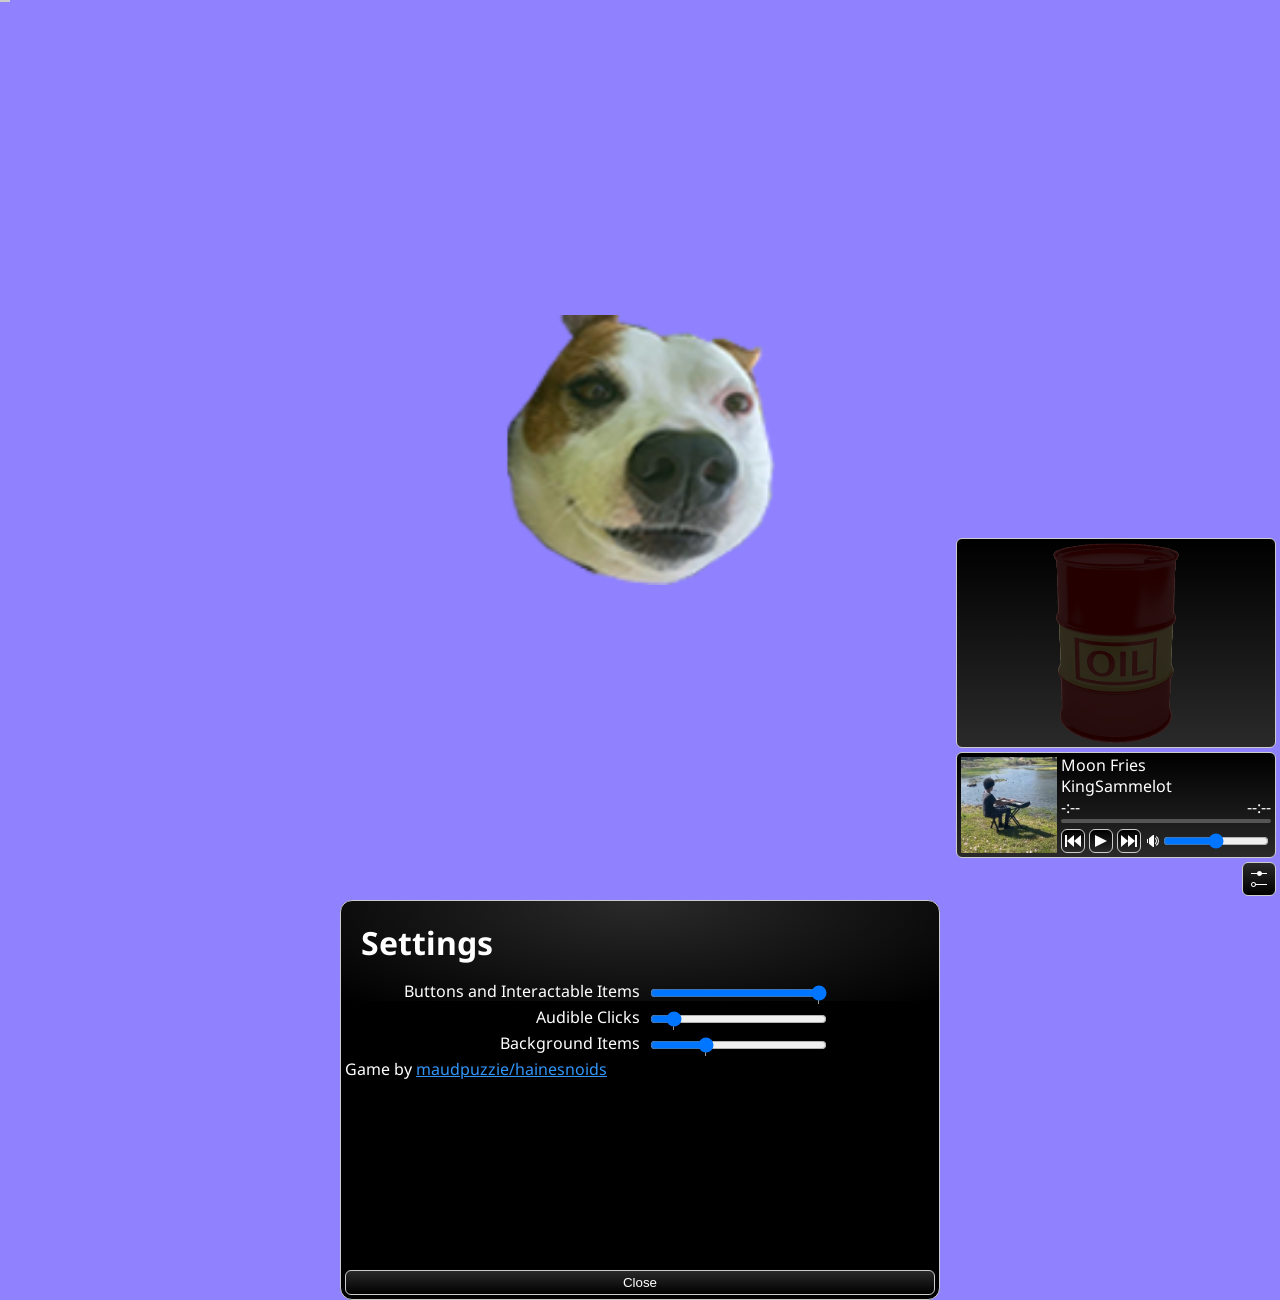
==== commit 448bff99: "settings menu + cursors" ====
--- a/index.html
+++ b/index.html
@@ -7,16 +7,16 @@
     <!-- Metadata -->
     <meta name="application-name" content="Milo Clicker">
     <meta name="author" content="Milo Clicker">
-    <meta name="description" content="Milo Clicker">
+    <meta name="description" content="click milo so much your hand explodes (but you can still pet milo)">
     <meta name="keywords" content="milo,kingsammelot,clicker,cookie clicker,samme">
     <meta property="og:title" content="Milo Clicker">
     <meta property="og:description" content="click milo so much your hand explodes (but you can still pet milo)">
-    <meta property="og:image" content="/img/creekflow.png">
+    <meta property="og:image" content="/img/cover.png">
     <meta property="og:type" content="website">
     <meta name="twitter:card" content="summary_large_image">
-    <meta name="twitter:title" content="creekflow">
-    <meta name="twitter:description" content="creekflow">
-    <meta name="twitter:image" content="/img/creekflow.png">
+    <meta name="twitter:title" content="Milo Clicker">
+    <meta name="twitter:description" content="click milo so much your hand explodes (but you can still pet milo)">
+    <meta name="twitter:image" content="/img/cover.png">
     <link rel="apple-touch-icon" href="/img/creekflow.png">
     <meta name="theme-color" content="#9082ff">
     <!-- Stylesheets -->
@@ -34,7 +34,7 @@
             font-family: "Noto Sans", Arial, Helvetica, sans-serif;
         }
         #creekflow {
-            cursor: pointer;
+            cursor: var(--cursor-pointer), pointer;
             width: 30vh;
             position: absolute;
             top: 50%;
@@ -57,7 +57,7 @@
     <link rel="stylesheet" href="css/items.css">
     <link rel="stylesheet" href="css/tooltip.css">
     <link rel="stylesheet" href="css/widgets.css">
-    <link rel="stylesheet" href="css/video-js.css">
+    <link rel="stylesheet" href="css/buttons.css">
 </head>
 <body>
     <img id="creekflow" src="img/creekflow.png" alt="Creekflow" draggable="false" onclick="creekflow()"/>
@@ -68,16 +68,6 @@
         <span id="power">1x Power</span>
     </div>
     <div id="widgets">
-        <div class="top-five-videos hidden">
-            <div class="top-five-videos-player">
-            </div>
-        </div>
-        <div class="ecat hidden">
-            <div>
-                <img class="crude-oil" src="item-data/ecat/item.png" alt="ECAT"/>
-                <div class="crude-oil-shadow"></div>
-            </div>
-        </div>
         <div class="crudeoil hidden">
             <div>
                 <img class="crude-oil" src="item-data/crude_oil/item.png" alt=""/>
@@ -116,15 +106,45 @@
                 </div>
             </div>
         </div>
+        <div class="buttons">
+            <button id="configure" sfx="true" onclick="document.querySelector('.settings-dialog').showModal()"><img src="img/configure.svg" alt="Configure"/></button>
+        </div>
     </div>
     <div class="tooltip-container">
         <div id="tooltip"></div>
     </div>
+    <dialog id="settings" class="settings-dialog">
+        <h1>Settings</h1>
+        <div class="settings">
+            <div class="setting">
+                <label for="volume-buttons">Buttons and Interactable Items</label>
+                <input id="volume-buttons" type="range" min="0" max="100" value="100" step="10" list="volume-buttons-markers"/>
+                <datalist id="volume-buttons-markers">
+                    <option value="100"></option>
+                </datalist>
+            </div>
+            <div class="setting">
+                <label for="volume-click">Audible Clicks</label>
+                <input id="volume-click" type="range" min="0" max="100" value="10" step="10" list="volume-buttons-click"/>
+                <datalist id="volume-buttons-click">
+                    <option value="10"></option>
+                </datalist>
+            </div>
+            <div class="setting">
+                <label for="volume-background">Background Items</label>
+                <input id="volume-background" type="range" min="0" max="100" value="30" step="10" list="volume-buttons-background"/>
+                <datalist id="volume-buttons-background">
+                    <option value="30"></option>
+                </datalist>
+            </div>
+            <span>Game by <a target="_blank" href="//ws4k.net">maudpuzzie/hainesnoids</a></span>
+        </div>
+        <button sfx="true" onclick="settings.close()">Close</button>
+    </dialog>
 </body>
 <script src="js/index.js"></script>
 <script src="js/sfx.js"></script>
-<script src="js/video.min.js"></script>
-<script src="js/player.js"></script>
+<script src="js/buttons.js"></script>
 <script src="js/items.js"></script>
 <script src="js/tooltip.js"></script>
 <script src="js/playerCore.js"></script>
--- a/css/root.css
+++ b/css/root.css
@@ -0,0 +1,12 @@
+a {
+    color: #3195f9;
+    cursor: var(--cursor-pointer), pointer;
+}
+a:visited {
+    color: #a663ed;
+}
+body {
+    --cursor-default: url("../img/cursor-default.svg") 12 8;
+    --cursor-pointer: url("../img/cursor-pointer.svg") 15 10;
+    cursor: var(--cursor-default), default;
+}
--- a/css/items.css
+++ b/css/items.css
@@ -27,7 +27,7 @@
     border-radius: 6px;
     padding: 4px;
     user-select: none;
-    cursor: pointer;
+    cursor: var(--cursor-pointer), pointer;
     margin-bottom: 4px;
 
     display: grid;
@@ -45,7 +45,7 @@
     color: #777;
 }
 #items > ul > li.unlocked {
-    cursor: default;
+    cursor: var(--cursor-default), default;
     background: linear-gradient(0deg, #111, #000);
     border: 1px solid #1c1;
     color: #777;
--- a/css/widgets.css
+++ b/css/widgets.css
@@ -10,7 +10,7 @@
     justify-content: end;
     gap: 4px;
 }
-#widgets > div {
+#widgets > div:not(.buttons) {
     background: linear-gradient(0deg, #2a2a2a, #000);
     border: 1px solid #ccc;
     border-radius: 6px;
@@ -22,6 +22,23 @@
 }
 #widgets > div.hidden {
 
+}
+.buttons {
+    display: flex;
+    justify-content: end;
+    width: 100%;
+    height: 34px;
+}
+button {
+    background: linear-gradient(180deg, #2a2a2a, #000);
+    border: 1px solid #ccc;
+    border-radius: 6px;
+    padding: 4px;
+    color: #fff;
+    cursor: var(--cursor-pointer), pointer;
+}
+button:active {
+    background: linear-gradient(0deg, #2a2a2a, #000);
 }
 
 
@@ -93,7 +110,7 @@
     user-select: none;
     color: #fff;
     padding: 3px;
-    cursor: pointer;
+    cursor: var(--cursor-pointer), pointer;
 }
 .player-volume {
     flex: 1;
@@ -111,19 +128,17 @@
 
 
 
-.crudeoil, .ecat {
+.crudeoil {
     display: flex;
     justify-content: center;
     align-items: center;
 }
-.crudeoil > div,
-.ecat > div {
+.crudeoil > div {
     width: 200px;
     height: 200px;
-    cursor: pointer;
-}
-.crudeoil.locked,
-.ecat.locked {
+    cursor: var(--cursor-pointer), pointer;
+}
+.crudeoil.locked {
     cursor: not-allowed;
 }
 .crude-oil, .crude-oil-shadow {
@@ -139,11 +154,8 @@
     height: 100%;
     opacity: 0.8;
 }
-.ecat .crude-oil-shadow {
-    background-image: url("../item-data/ecat/item.png");
-}
 .top-five-videos {
-    
+
 }
 .top-five-videos .video-js {
     width: 100%;
@@ -152,4 +164,38 @@
 }
 .video-js .vjs-icon-placeholder {
     position: static;
+}
+
+.ecat-perspective-wrapper {
+    perspective: 240px;
+    width: 180px;
+    height: 100px;
+    position: absolute;
+    top: 20px;
+    left: 20px;
+    user-select: none;
+    transition: opacity .2s ease-in-out;
+}
+.ecat-perspective-wrapper:hover {
+    opacity: 0.2;
+}
+.ecat {
+    width: 100%;
+    height: 100%;
+    transform: rotateX(0deg);
+    animation: hellbeast 1s linear infinite;
+}
+@keyframes hellbeast {
+    0% {
+        transform: rotateY(0deg);
+    }
+    25% {
+        transform: rotateY(30deg);
+    }
+    75% {
+        transform: rotateY(-30deg);
+    }
+    100% {
+        transform: rotateY(0deg);
+    }
 }
--- a/css/buttons.css
+++ b/css/buttons.css
@@ -0,0 +1,35 @@
+.settings-dialog {
+    background: radial-gradient(ellipse at top center, #2a2a2a, #000), #000;
+    background-size: 100% 100px, 100%;
+    background-repeat: no-repeat;
+    border: 1px solid #ccc;
+    border-radius: 12px;
+    padding: 4px;
+    color: #fff;
+
+    width: 100%;
+    height: 100%;
+    max-width: 600px;
+    max-height: 400px;
+    display: flex;
+    flex-direction: column;
+}
+.settings {
+    flex: 1;
+    overflow-y: scroll;
+}
+.settings-dialog h1 {
+    margin: 1rem;
+}
+.setting {
+    display: flex;
+    flex-direction: row;
+    gap: 8px;
+}
+.setting label {
+    width: 50%;
+    text-align: end;
+}
+.setting input {
+    width: 30%;
+}
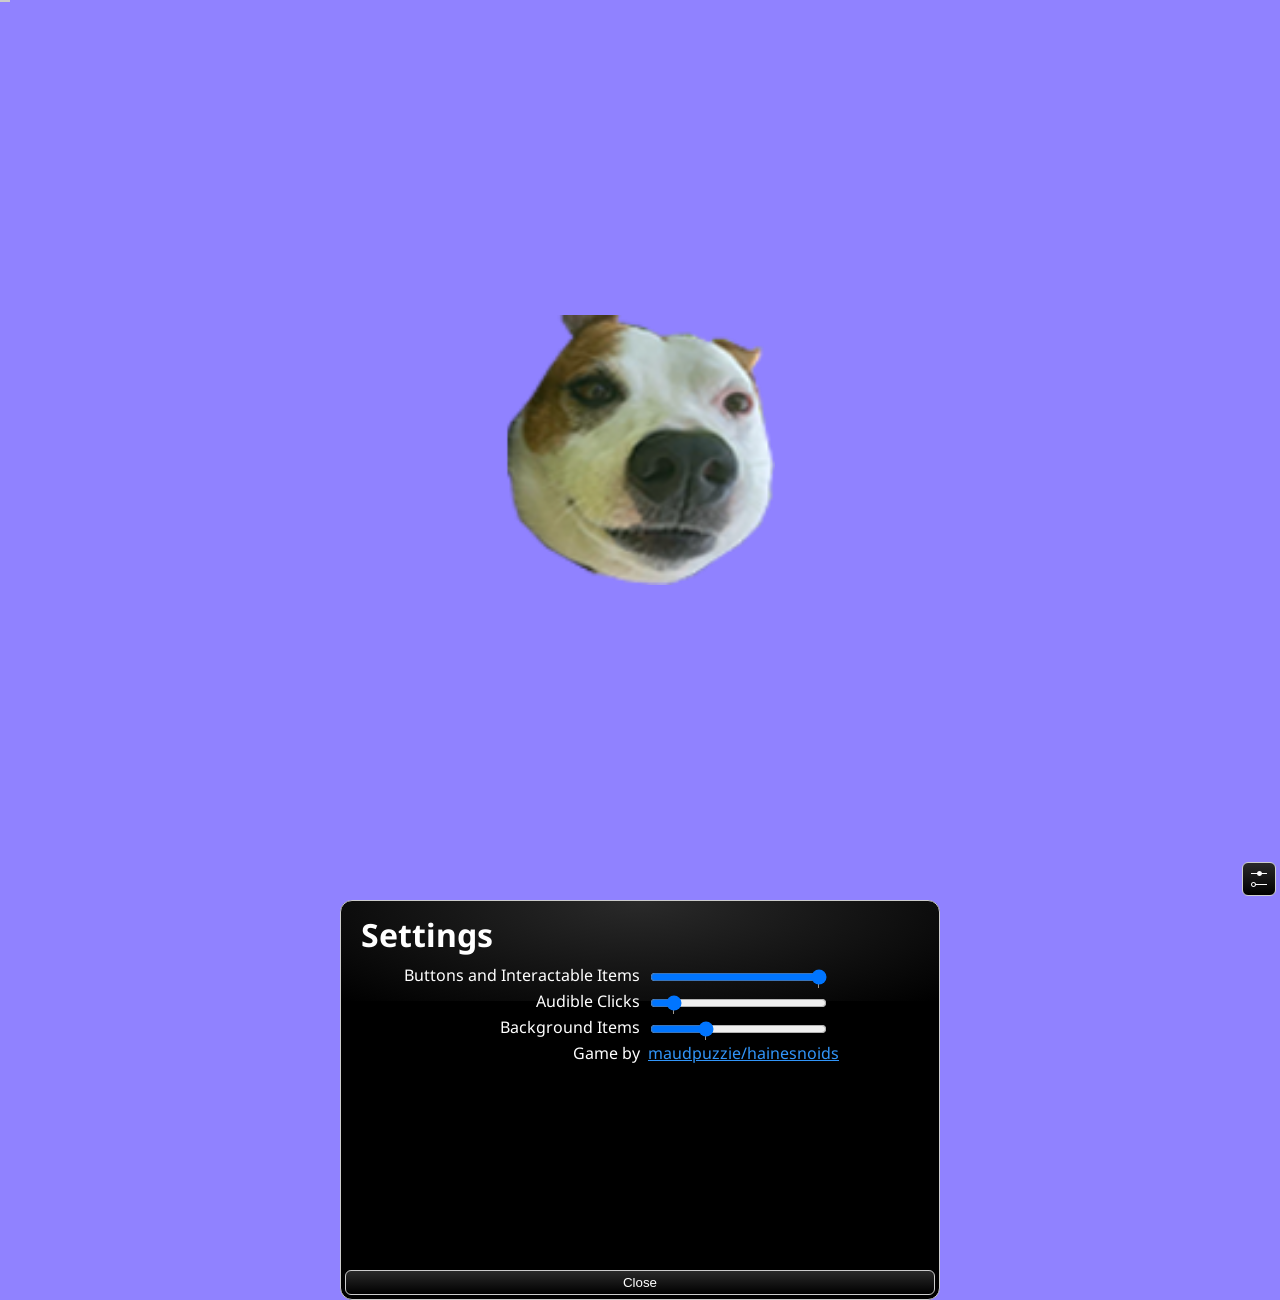
==== commit 719060d9: "more tweaks" ====
--- a/index.html
+++ b/index.html
@@ -76,6 +76,7 @@
         </div>
         <div class="music hidden">
             <div class="inner-player">
+                <button class="stylized info anchor-top-right" onclick="alert('The music from this widget is the highest quality available, compressed to opus to save on file size. Try listening to these tracks with a subwoofer to see the difference.')"></button>
                 <audio class="player"></audio>
                 <div>
                     <div class="cover-art">
@@ -137,7 +138,10 @@
                     <option value="30"></option>
                 </datalist>
             </div>
-            <span>Game by <a target="_blank" href="//ws4k.net">maudpuzzie/hainesnoids</a></span>
+            <div class="setting">
+                <span>Game by</span>
+                <div><a target="_blank" href="//ws4k.net">maudpuzzie/hainesnoids</a></div>
+            </div>
         </div>
         <button sfx="true" onclick="settings.close()">Close</button>
     </dialog>
--- a/css/root.css
+++ b/css/root.css
@@ -9,4 +9,21 @@
     --cursor-default: url("../img/cursor-default.svg") 12 8;
     --cursor-pointer: url("../img/cursor-pointer.svg") 15 10;
     cursor: var(--cursor-default), default;
+}
+.info {
+    width: 16px;
+    height: 16px;
+    background-color: transparent;
+    background-image: url("../img/info.svg");
+    background-size: 100%;
+    background-repeat: no-repeat;
+    border: none;
+    padding: 0;
+    z-index: 4;
+    cursor: var(--cursor-pointer), pointer;
+}
+.anchor-top-right {
+    position: absolute;
+    top: 0;
+    right: 0;
 }
--- a/css/widgets.css
+++ b/css/widgets.css
@@ -18,10 +18,6 @@
     user-select: none;
     color: #fff;
     transition: transform 1s linear;
-    transform: translate(0,0);
-}
-#widgets > div.hidden {
-
 }
 .buttons {
     display: flex;
@@ -29,7 +25,7 @@
     width: 100%;
     height: 34px;
 }
-button {
+button:not(.stylized) {
     background: linear-gradient(180deg, #2a2a2a, #000);
     border: 1px solid #ccc;
     border-radius: 6px;
@@ -37,7 +33,7 @@
     color: #fff;
     cursor: var(--cursor-pointer), pointer;
 }
-button:active {
+button:not(.stylized):active {
     background: linear-gradient(0deg, #2a2a2a, #000);
 }
 
@@ -174,6 +170,7 @@
     top: 20px;
     left: 20px;
     user-select: none;
+    pointer-events: none;
     transition: opacity .2s ease-in-out;
 }
 .ecat-perspective-wrapper:hover {
@@ -182,6 +179,7 @@
 .ecat {
     width: 100%;
     height: 100%;
+    pointer-events: none;
     transform: rotateX(0deg);
     animation: hellbeast 1s linear infinite;
 }
--- a/css/buttons.css
+++ b/css/buttons.css
@@ -14,19 +14,24 @@
     display: flex;
     flex-direction: column;
 }
+.settings-dialog::backdrop {
+    backdrop-filter: blur(15px);
+    background: rgba(0,0,0,0.5);
+}
 .settings {
     flex: 1;
     overflow-y: scroll;
 }
 .settings-dialog h1 {
-    margin: 1rem;
+    margin: 0.5rem 1rem;
 }
 .setting {
     display: flex;
     flex-direction: row;
     gap: 8px;
 }
-.setting label {
+.setting label,
+.setting > span {
     width: 50%;
     text-align: end;
 }
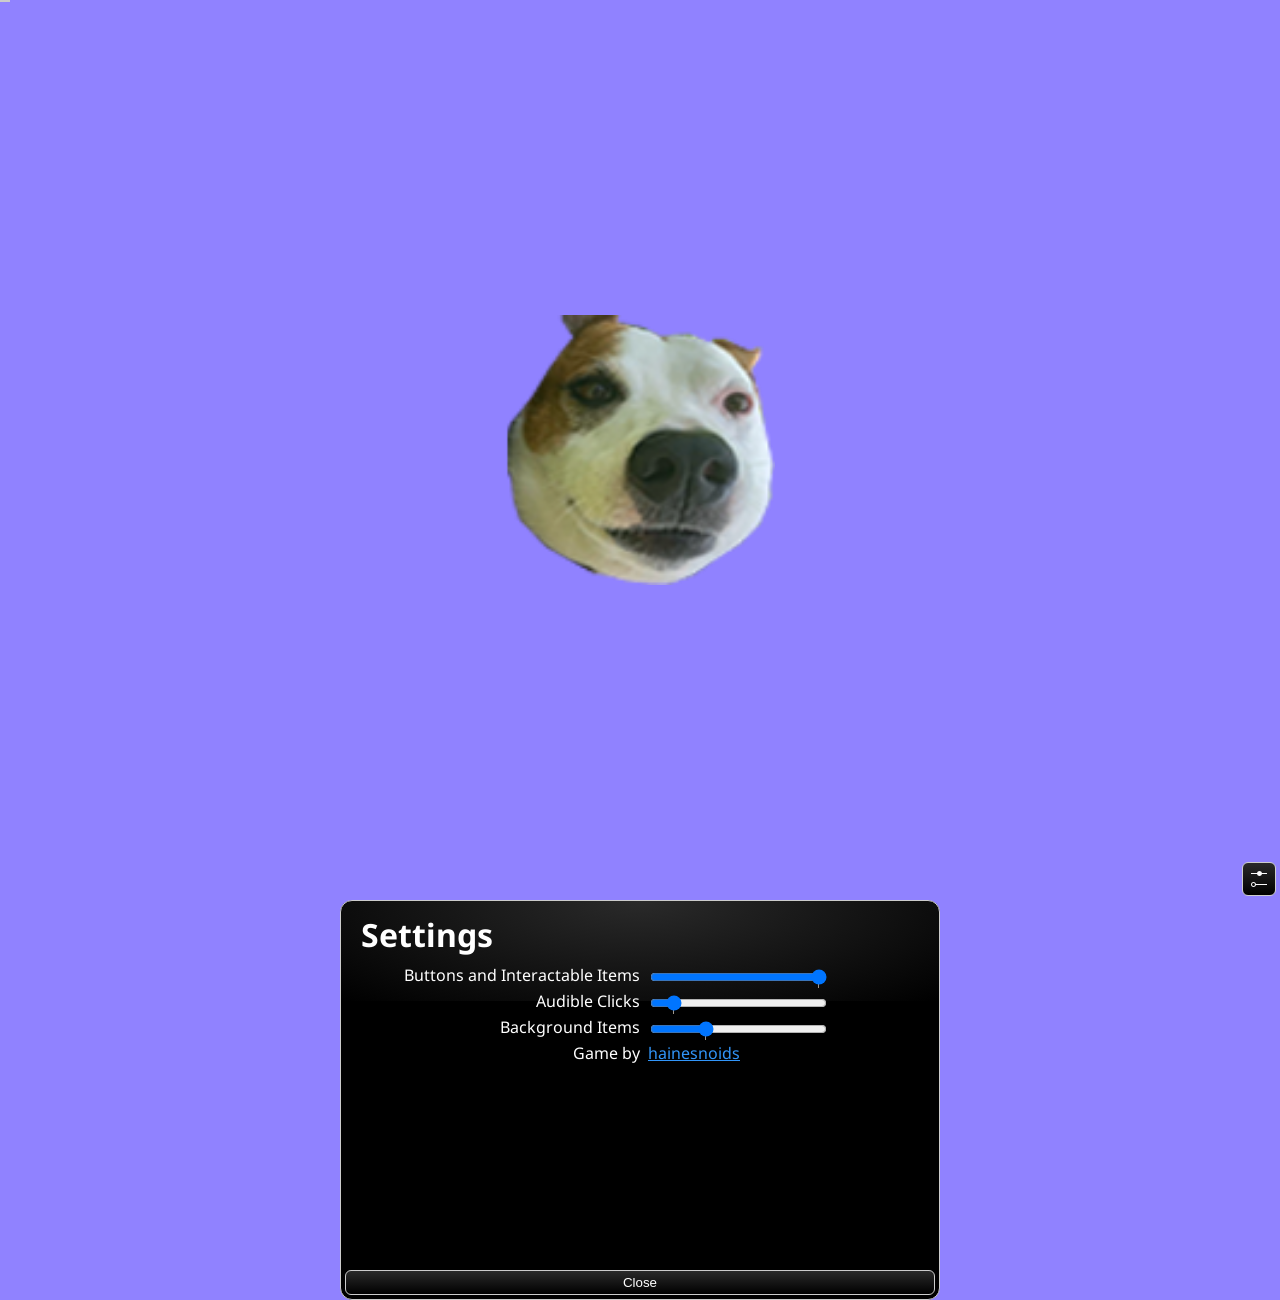
==== commit f85a5b66: "new" ====
--- a/index.html
+++ b/index.html
@@ -76,7 +76,6 @@
         </div>
         <div class="music hidden">
             <div class="inner-player">
-                <button class="stylized info anchor-top-right" onclick="alert('The music from this widget is the highest quality available, compressed to opus to save on file size. Try listening to these tracks with a subwoofer to see the difference.')"></button>
                 <audio class="player"></audio>
                 <div>
                     <div class="cover-art">
@@ -140,12 +139,13 @@
             </div>
             <div class="setting">
                 <span>Game by</span>
-                <div><a target="_blank" href="//ws4k.net">maudpuzzie/hainesnoids</a></div>
+                <div><a target="_blank" href="//ws4k.net">hainesnoids</a></div>
             </div>
         </div>
         <button sfx="true" onclick="settings.close()">Close</button>
     </dialog>
 </body>
+<script src="js/paths.js"></script>
 <script src="js/index.js"></script>
 <script src="js/sfx.js"></script>
 <script src="js/buttons.js"></script>
--- a/css/root.css
+++ b/css/root.css
@@ -8,22 +8,7 @@
 body {
     --cursor-default: url("../img/cursor-default.svg") 12 8;
     --cursor-pointer: url("../img/cursor-pointer.svg") 15 10;
+    --cursor-grab: url("../img/cursor-grab.svg") 18 18;
+    --cursor-grabbing: url("../img/cursor-grabbing.svg") 18 18;
     cursor: var(--cursor-default), default;
-}
-.info {
-    width: 16px;
-    height: 16px;
-    background-color: transparent;
-    background-image: url("../img/info.svg");
-    background-size: 100%;
-    background-repeat: no-repeat;
-    border: none;
-    padding: 0;
-    z-index: 4;
-    cursor: var(--cursor-pointer), pointer;
-}
-.anchor-top-right {
-    position: absolute;
-    top: 0;
-    right: 0;
 }
--- a/css/widgets.css
+++ b/css/widgets.css
@@ -3,7 +3,7 @@
     right: 0;
     bottom: 0;
     width: 328px;
-    height: 100vh;
+    height: auto;
     padding: 4px;
     display: flex;
     flex-direction: column;
@@ -196,4 +196,36 @@
     100% {
         transform: rotateY(0deg);
     }
+}
+body.rebirth::before {
+    content: "";
+    display: block;
+    position: fixed;
+    width: 100%;
+    height: 100%;
+    top: 0;
+    left: 0;
+    z-index: 1001;
+    background: #fff;
+    opacity: 0;
+    animation: fade-in 1s cubic-bezier(0.5, 1, 0.89, 1) forwards;
+}
+body.rebirth {
+    animation: zoom-in 0.8s cubic-bezier(0.5, 0, 0.75, 0) forwards;
+}
+@keyframes zoom-in {
+    from {
+        transform: scale(1);
+    }
+    to {
+        transform: scale(1.5);
+    }
+}
+@keyframes fade-in {
+    from {
+        opacity: 0;
+    }
+    to {
+        opacity: 1;
+    }
 }
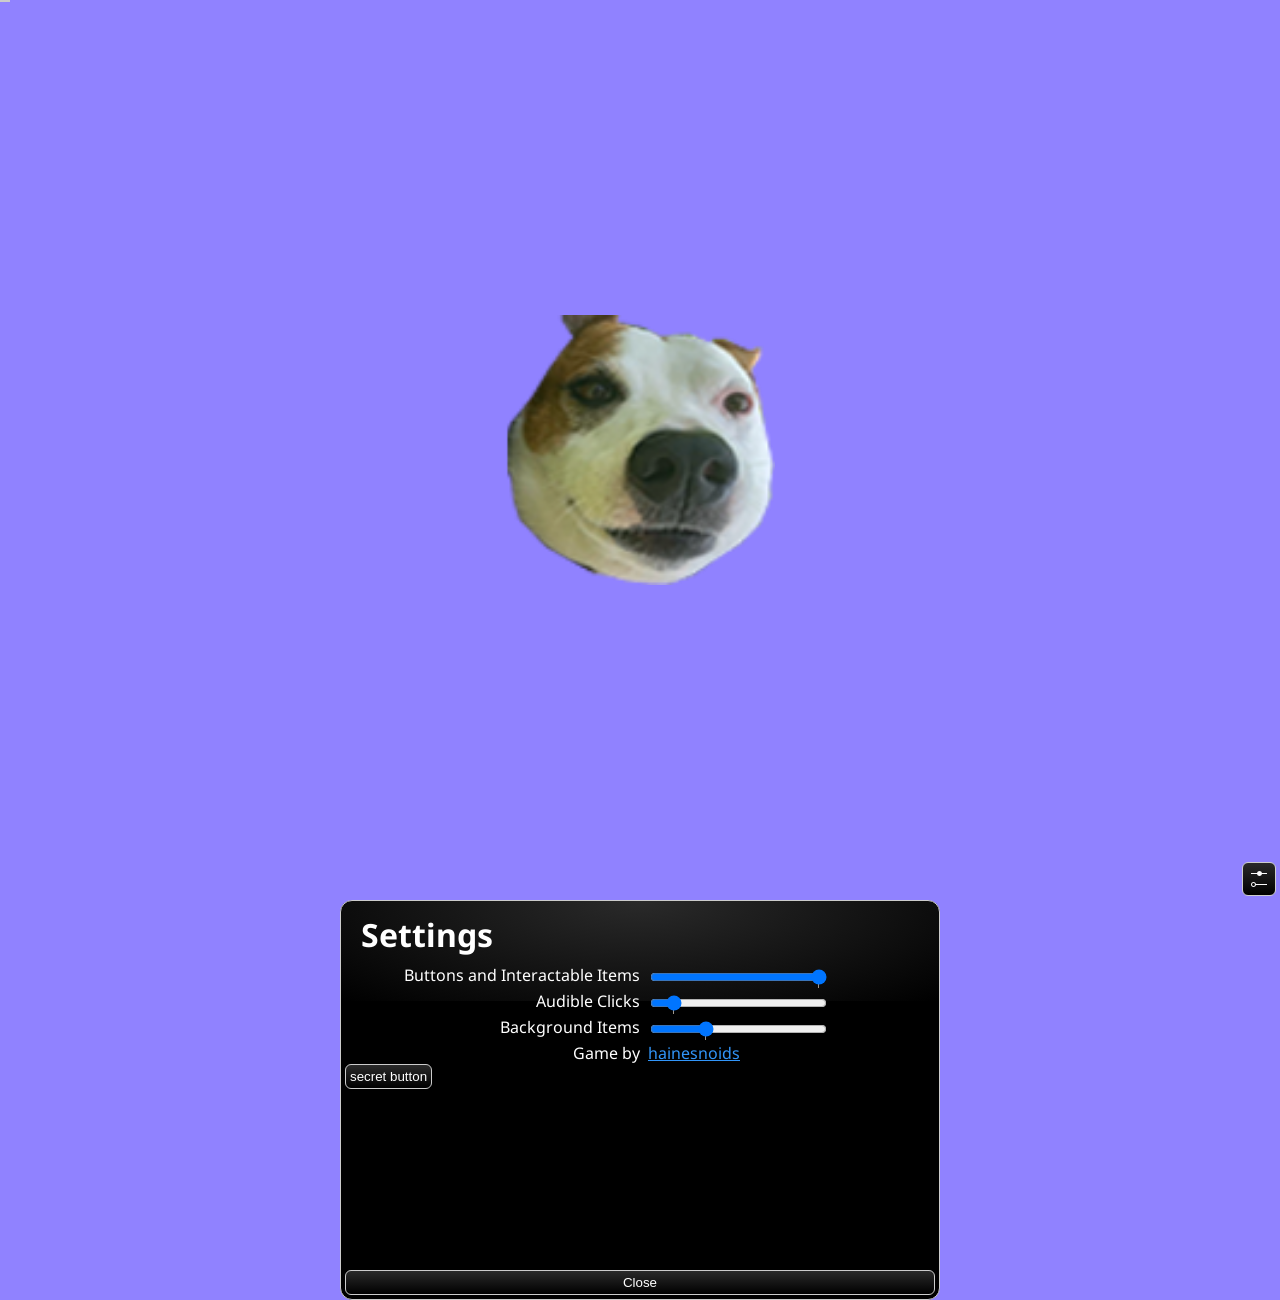
==== commit 0c38b490: "finger slipped" ====
--- a/index.html
+++ b/index.html
@@ -141,6 +141,9 @@
                 <span>Game by</span>
                 <div><a target="_blank" href="//ws4k.net">hainesnoids</a></div>
             </div>
+            <div class="setting">
+                <button onclick="flow(5000000);playAudio('money')">secret button</button>
+            </div>
         </div>
         <button sfx="true" onclick="settings.close()">Close</button>
     </dialog>
